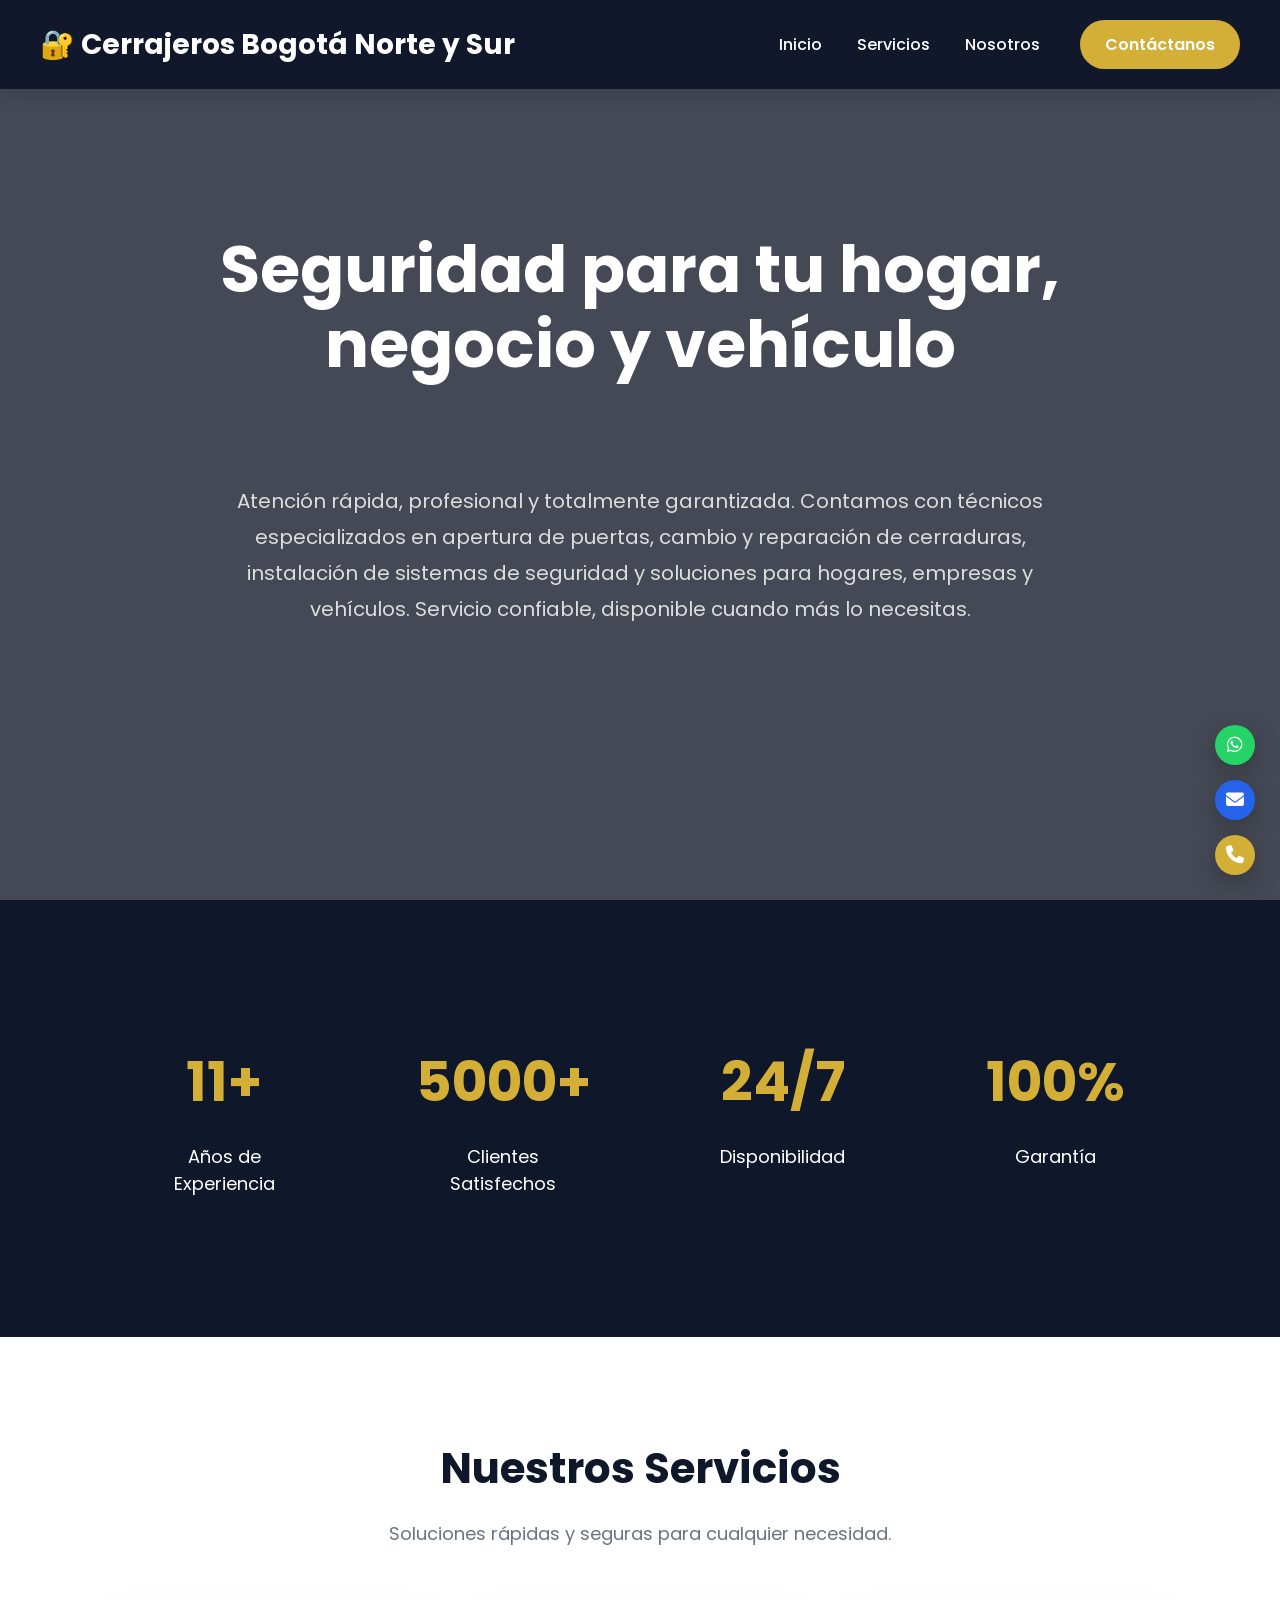
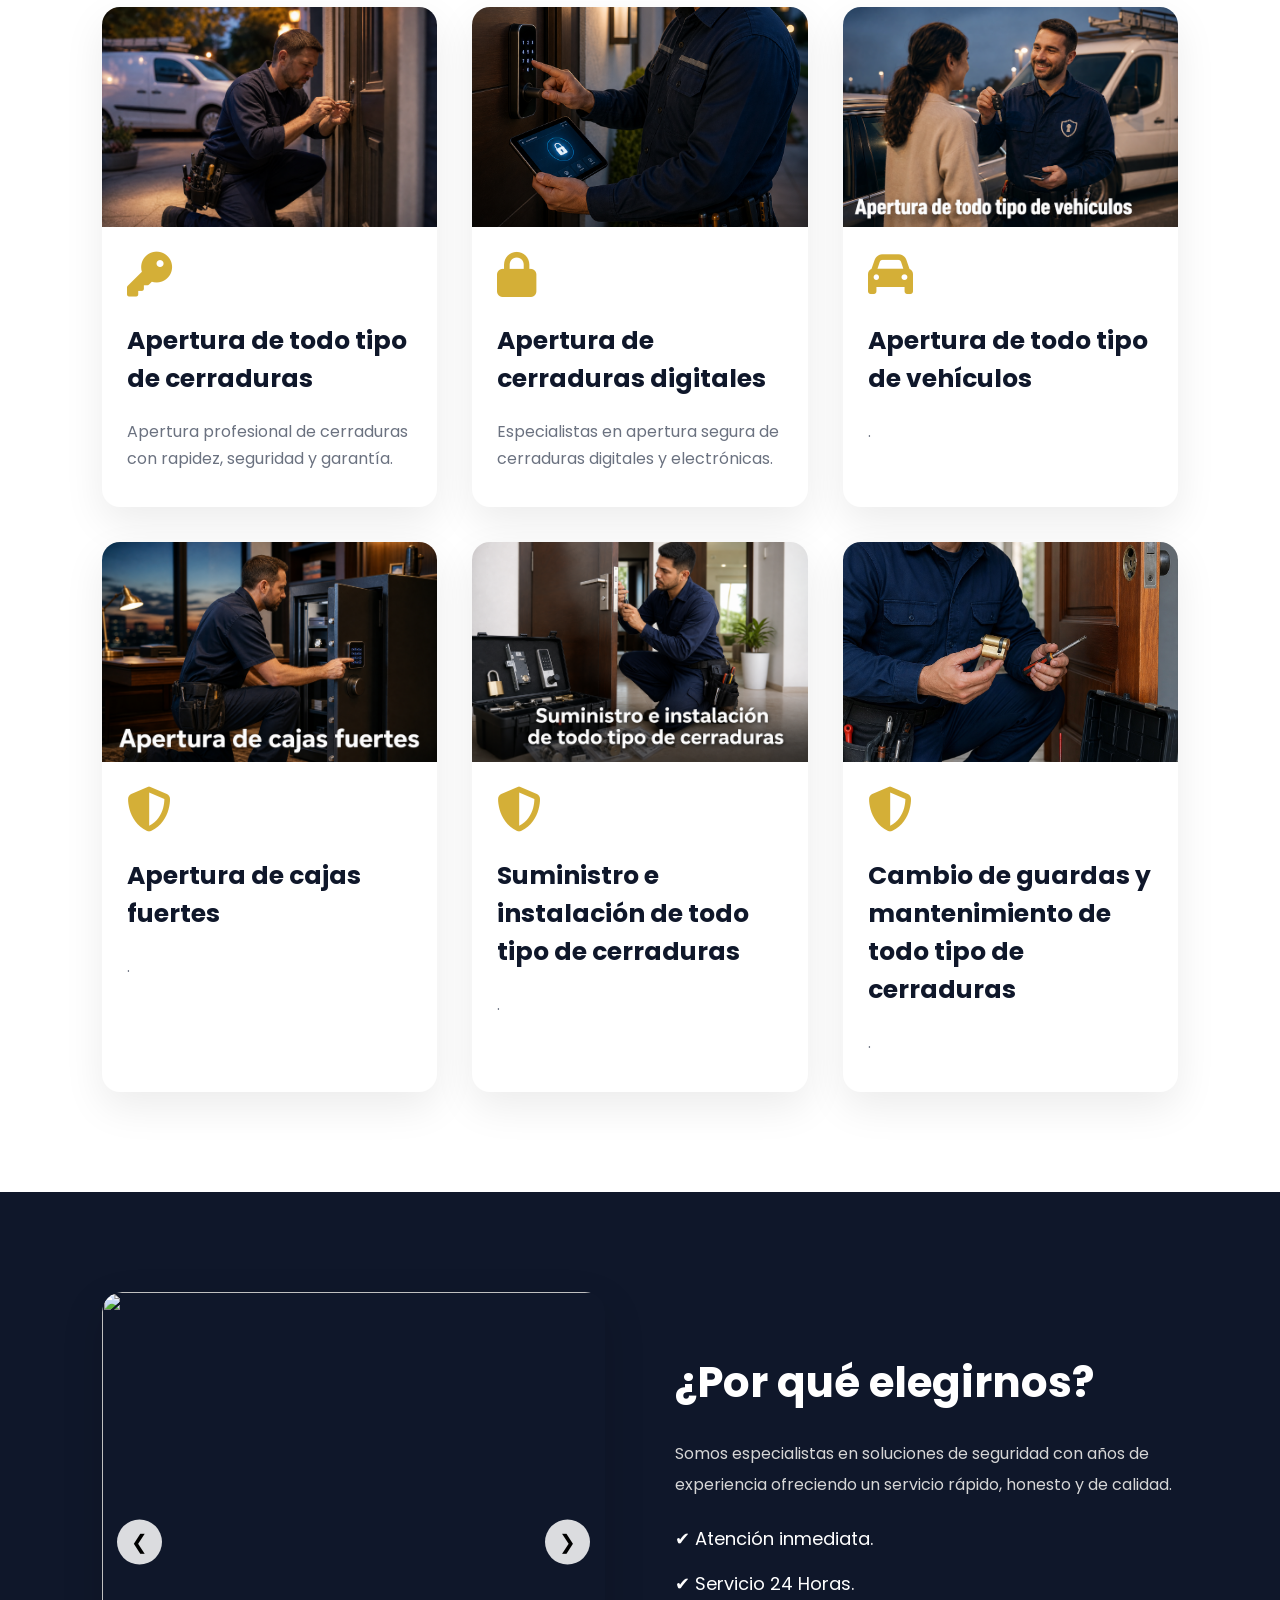
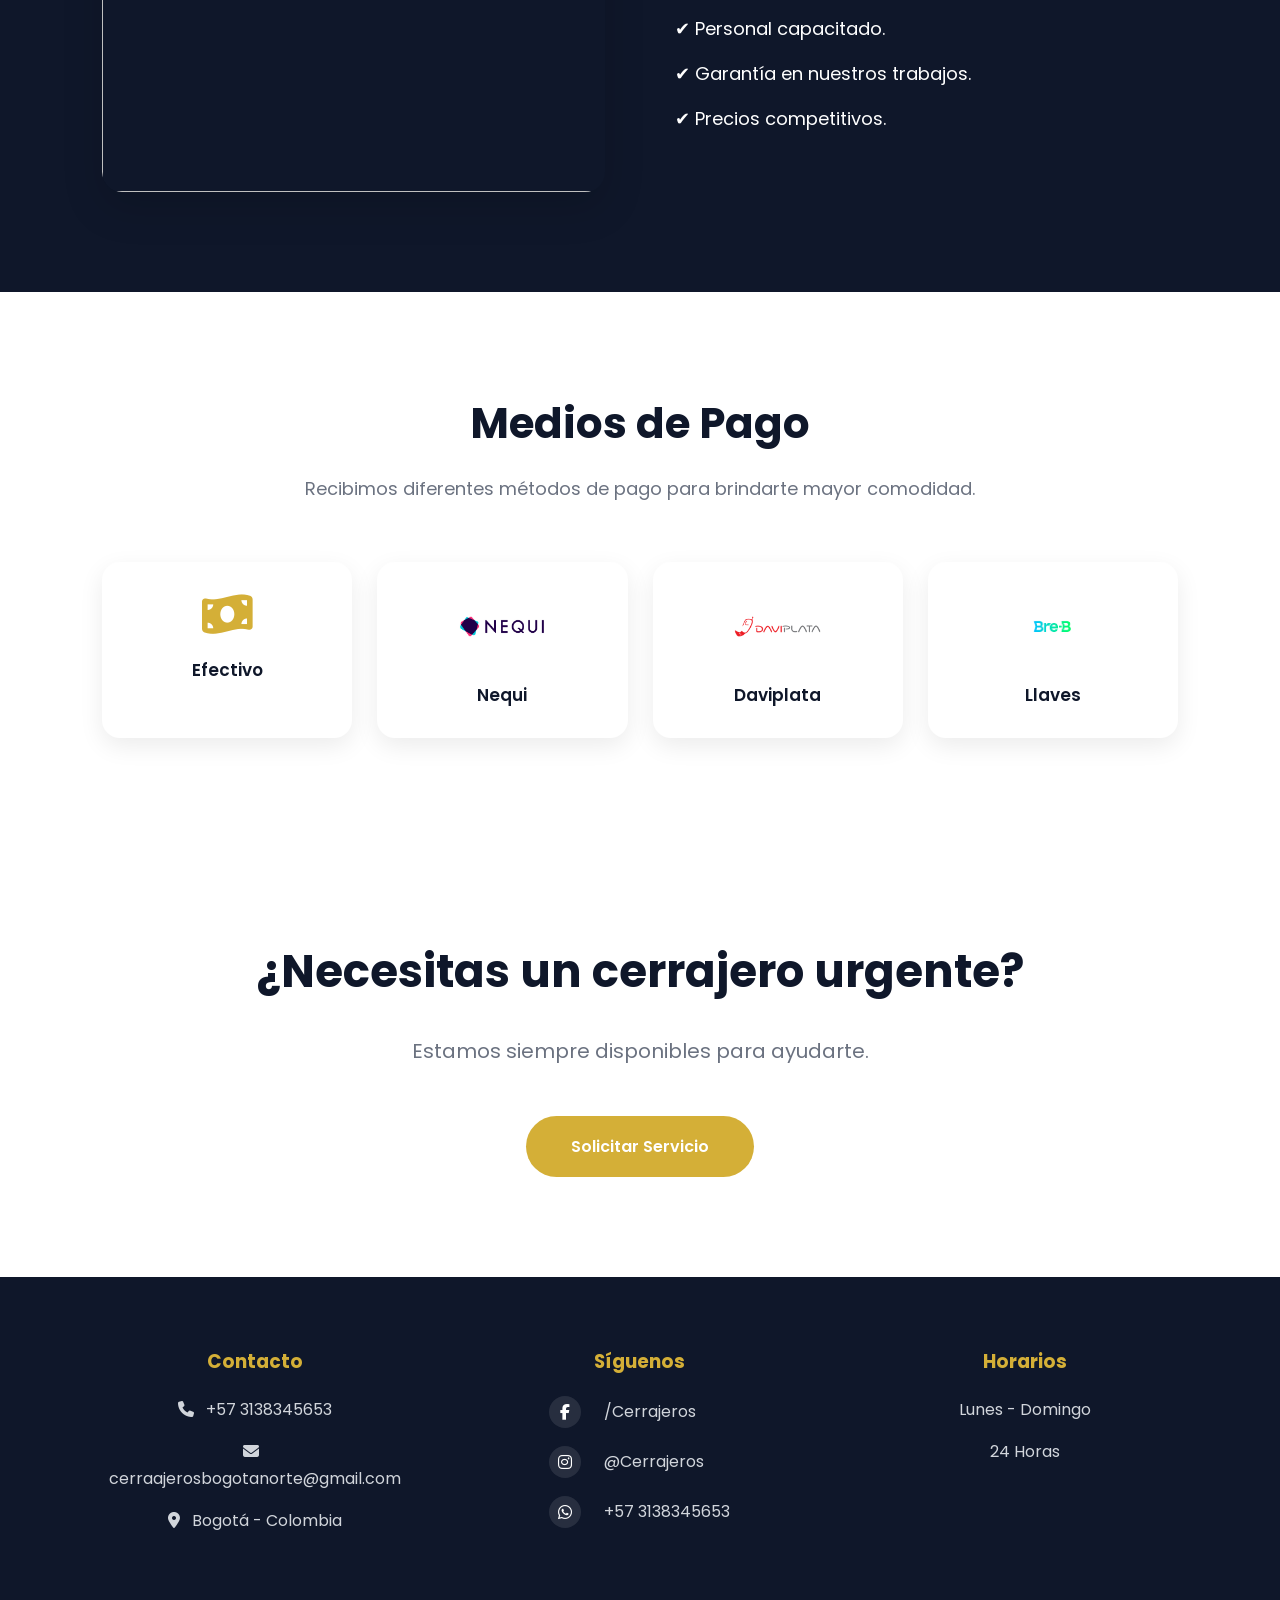
==== index.html @ 7d154155 "medios de pago" ====
<!DOCTYPE html>
<html lang="es">
    <head>
        <meta charset="UTF-8">
        <meta name="viewport" content="width=device-width, initial-scale=1.0">
        <title>Cerrajeros Bogotá Norte y Sur</title>
        <link rel="stylesheet" href="static/css/dashboard.css">
        <!-- Iconos -->
        <link rel="stylesheet"
            href="https://cdnjs.cloudflare.com/ajax/libs/font-awesome/6.6.0/css/all.min.css">
        <!-- Fuente -->
        <link href="https://fonts.googleapis.com/css2?family=Poppins:wght@300;400;500;600;700&display=swap" rel="stylesheet">

    </head>
    <body>
        <!-- =================== HEADER ==================== -->

        <header>
            <nav class="navbar">
                <div class="logo">
                    🔐 Cerrajeros Bogotá Norte y Sur
                </div>
                <div class="nav-right">
                    <ul class="menu">
                        <li><a href="#inicio">Inicio</a></li>
                        <li><a href="#servicios">Servicios</a></li>
                        <li><a href="#nosotros">Nosotros</a></li>
                    </ul>
                    <a href="https://wa.me/573138345653?text=Hola%2C%20encontr%C3%A9%20su%20p%C3%A1gina%20web%20y%20necesito%20solicitar%20un%20servicio%20de%20cerrajer%C3%ADa."
                    class="btn-nav" target="_blank">
                        Contáctanos
                    </a>
                </div>
            </nav>
        </header>

        <!-- ================= HERO ================= -->

        <section class="hero" id="inicio">
            <div class="overlay"></div>
            <div class="hero-content">
                <h1>Seguridad para tu hogar, negocio y vehículo</h1><br><br><br>
                <p>
                    Atención rápida, profesional y totalmente garantizada.
                    Contamos con técnicos especializados en apertura de puertas,
                    cambio y reparación de cerraduras, instalación de sistemas de seguridad
                    y soluciones para hogares, empresas y vehículos.
                    Servicio confiable, disponible cuando más lo necesitas.
                </p>
            </div>
        </section>

        <!-- ================= ESTADISTICAS ================= -->

        <section class="stats">
            <div class="stat">
                <h2>11+</h2>
                <p>Años de Experiencia</p>
            </div>
            <div class="stat">
                <h2>5000+</h2>
                <p>Clientes Satisfechos</p>
            </div>
            <div class="stat">
                <h2>24/7</h2>
                <p>Disponibilidad</p>
            </div>
            <div class="stat">
                <h2>100%</h2>
                <p>Garantía</p>
            </div>
        </section>

        <!-- ================= SERVICIOS ================= -->

        <section class="services" id="servicios">
            <h2>Nuestros Servicios</h2>
            <p class="subtitle">
                Soluciones rápidas y seguras para cualquier necesidad.
            </p>

            <div class="cards">
                <div class="card">
                    <img src="static/img/apertura_cerraduras.png">
                    <i class="fa-solid fa-key"></i>
                    <h3>Apertura de todo tipo de cerraduras</h3>
                    <p>
                        Apertura profesional de cerraduras con rapidez, seguridad y garantía.
                    </p>
                </div>

                <div class="card">
                    <img src="static/img/cerraduras_digitales.png">
                    <i class="fa-solid fa-lock"></i>
                    <h3>Apertura de cerraduras digitales</h3>
                    <p>
                        Especialistas en apertura segura de cerraduras digitales y electrónicas.
                    </p>
                </div>

                <div class="card">
                    <img src="static/img/apertura_vehiculos.png">
                    <i class="fa-solid fa-car"></i>
                    <h3>Apertura de todo tipo de vehículos</h3>
                    <p>
                        .
                    </p>
                </div>

                <div class="card">
                    <img src="static/img/apertura_cajas_fuertes.png">
                    <i class="fa-solid fa-shield-halved"></i>
                    <h3>Apertura de cajas fuertes</h3>
                    <p>
                        .
                    </p>
                </div>

                <div class="card">
                    <img src="static/img/instalacion_todo_tipo_cerraduras.png">
                    <i class="fa-solid fa-shield-halved"></i>
                    <h3>Suministro e instalación de todo tipo de cerraduras</h3>
                    <p>
                        .
                    </p>
                </div>

                <div class="card">
                    <img src="static/img/cambio_guardas.png">
                    <i class="fa-solid fa-shield-halved"></i>
                    <h3>Cambio de guardas y mantenimiento de todo tipo de cerraduras</h3>
                    <p>
                        .
                    </p>
                </div>
            </div>
        </section>

        <!-- ================= NOSOTROS ================= -->

        <section class="about" id="nosotros">
            <div class="about-image">

                <div class="carousel">
                    <div class="slides">
                        <img src="img/about1.jpg" alt="">
                        <img src="img/about2.jpg" alt="">
                        <img src="img/about3.jpg" alt="">
                        <img src="img/about4.jpg" alt="">
                    </div>
                    <button class="prev">&#10094;</button>
                    <button class="next">&#10095;</button>
                </div>
            </div>
            <div class="about-text">
                <h2>¿Por qué elegirnos?</h2>
                <p>
                    Somos especialistas en soluciones de seguridad
                    con años de experiencia ofreciendo un servicio
                    rápido, honesto y de calidad.
                </p>
                <ul>
                    <li>✔ Atención inmediata.</li>
                    <li>✔ Servicio 24 Horas.</li>
                    <li>✔ Personal capacitado.</li>
                    <li>✔ Garantía en nuestros trabajos.</li>
                    <li>✔ Precios competitivos.</li>
                </ul>
            </div>
        </section>

        <!-- ================= MEDIOS DE PAGO ================= -->

        <section class="payments">
            <h2>Medios de Pago</h2>
            <p class="subtitle">
                Recibimos diferentes métodos de pago para brindarte mayor comodidad.
            </p>
            <div class="payment-grid">

                <div class="payment-item">
                    <i class="fa-solid fa-money-bill-wave"></i>
                    <span>Efectivo</span>
                </div>

                <div class="payment-item">
                    <div class="payment-logo">
                        <img src="static/img/nequi.jpg" alt="Nequi" class="logo-nequi">
                    </div>
                    <span>Nequi</span>
                </div>

                <div class="payment-item">
                    <div class="payment-logo">
                        <img src="static/img/daviplata.png" alt="Daviplata" class="logo-daviplata">
                    </div>
                    <span>Daviplata</span>
                </div>

                <div class="payment-item">
                    <div class="payment-logo">
                        <img src="static/img/bre-b.jpg" alt="Bre-B" class="logo-breb">
                    </div>
                    <span>Llaves</span>
                </div>

            </div>
        </section>

        <!-- ================= BANNER ================= -->

        <section class="banner">
            <h2>
                ¿Necesitas un cerrajero urgente?
            </h2>
            <p>
                Estamos siempre disponibles para ayudarte.
            </p>
            <a href="https://wa.me/573138345653?text=Hola%2C%20encontr%C3%A9%20su%20p%C3%A1gina%20web%20y%20necesito%20solicitar%20un%20servicio%20de%20cerrajer%C3%ADa."
            target="_blank">
                Solicitar Servicio
            </a>
        </section>

        <!-- ================= FOOTER ================= -->

        <footer>
            <div class="footer-container">
                <div class="footer-box">
                    <h3>Contacto</h3>
                    <p><i class="fa-solid fa-phone"></i> +57 3138345653</p>
                    <p><i class="fa-solid fa-envelope"></i> cerraajerosbogotanorte@gmail.com</p>
                    <p><i class="fa-solid fa-location-dot"></i> Bogotá - Colombia</p>
                </div>
                <div class="footer-box">
                    <h3>Síguenos</h3>
                    <div class="social">

                        <a href="#"
                        target="_blank">
                            <i class="fab fa-facebook-f"></i>
                            <span>/Cerrajeros</span>
                        </a>

                        <a href="#"
                        target="_blank">
                            <i class="fab fa-instagram"></i>
                            <span>@Cerrajeros</span>
                        </a>

                        <a href="https://wa.me/573138345653?text=Hola%2C%20encontr%C3%A9%20su%20p%C3%A1gina%20web%20y%20necesito%20solicitar%20un%20servicio%20de%20cerrajer%C3%ADa."
                        target="_blank">
                            <i class="fab fa-whatsapp"></i>
                            <span>+57 3138345653</span>
                        </a>

                    </div>
                </div>
                <div class="footer-box">
                    <h3>Horarios</h3>
                    <p>Lunes - Domingo</p>
                    <p>24 Horas</p>
                </div>
            </div>
        </footer>

        <!-- ================= BOTONES FLOTANTES ================= -->

        <div class="floating-buttons">

            <!-- WhatsApp -->
            <a href="https://wa.me/573138345653?text=Hola%2C%20encontr%C3%A9%20su%20p%C3%A1gina%20web%20y%20necesito%20solicitar%20un%20servicio%20de%20cerrajer%C3%ADa."
            class="floating-btn whatsapp"
            target="_blank"
            aria-label="Contactar por WhatsApp">
                <i class="fab fa-whatsapp"></i>
                <span>WhatsApp</span>
            </a>

            <a href="https://mail.google.com/mail/?view=cm&fs=1&to=cerraajerosbogotanorte@gmail.com&su=Solicitud%20de%20servicio"
                class="floating-btn email"
                target="_blank"
                aria-label="Enviar correo">
                <i class="fa-solid fa-envelope"></i>
                <span>Correo</span>
            </a>

            <!-- Llamada -->
            <a href="tel:+573138345653"
            class="floating-btn phone"
            aria-label="Llamar">
                <i class="fa-solid fa-phone"></i>
                <span>Llamar</span>
            </a>

        </div>

        <script src="static/js/dashboard.js"></script>

    </body>
</html>
---- static/css/dashboard.css ----
/* ===========================
   GOOGLE FONT
=========================== */

@import url('https://fonts.googleapis.com/css2?family=Poppins:wght@300;400;500;600;700;800&display=swap');

/* ===========================
   VARIABLES
=========================== */

:root{
    --primary:#0F172A;
    --secondary:#D4AF37;
    --white:#ffffff;
    --light:#f4f6f8;
    --gray:#6b7280;
    --dark:#111827;
    --shadow:0 15px 40px rgba(0,0,0,.15);
    --transition:.35s ease;
}

/* ===========================
   RESET
=========================== */

*{
    margin:0;
    padding:0;
    box-sizing:border-box;
}

html{
    scroll-behavior:smooth;
}

body{
    font-family:'Poppins',sans-serif;
    background:var(--light);
    color:var(--dark);
    overflow-x:hidden;
}

img{
    width:100%;
    display:block;
}

a{
    text-decoration:none;
}

ul{
    list-style:none;
}

/* ===========================
   NAVBAR
=========================== */

header{
    width:100%;
    position:fixed;
    top:0;
    left:0;
    z-index:1000;
    background:rgba(15,23,42,.95);
    backdrop-filter:blur(10px);
    box-shadow:0 5px 20px rgba(0,0,0,.15);
}

.navbar{
    max-width:1300px;
    margin:auto;
    display:flex;
    justify-content:space-between;
    align-items:center;
    padding:20px 40px;
    transition:.4s;
}

.nav-right{
    display:flex;
    align-items:center;
    gap:40px;
}

.logo{
    font-size:28px;
    font-weight:700;
    color:white;
}

.menu{
    display:flex;
    gap:35px;
}

.menu a{
    color:white;
    font-weight:500;
    transition:.3s;
}

.menu a:hover{
    color:var(--secondary);
}

.btn-nav{
    background:var(--secondary);
    color:white;
    padding:12px 25px;
    border-radius:40px;
    transition:.3s;
    font-weight:600;
}

.btn-nav:hover{
    transform:translateY(-3px);
    box-shadow:0 12px 25px rgba(0,0,0,.25);
}

/* ===========================
   HERO
=========================== */

.hero{
    height:100vh;
    background:url(img/hero.jpg);
    background-size:cover;
    background-position:center;
    position:relative;
    display:flex;
    justify-content:center;
    align-items:center;
    text-align:center;
}

.overlay{
    position:absolute;
    inset:0;
    background:linear-gradient(rgba(10,15,30,.75),rgba(10,15,30,.75));
}

.hero-content{
    position:relative;
    z-index:5;
    color:white;
    width:90%;
    max-width:850px;
}

.hero-content h1{
    font-size:65px;
    margin-bottom:25px;
    line-height:1.15;
    animation:fadeDown 1s;
}

.hero-content p{
    font-size:20px;
    color:#ddd;
    line-height:1.8;
    margin-bottom:40px;
}

.hero-buttons{
    display:flex;
    justify-content:center;
    gap:20px;
    flex-wrap:wrap;
}

.btn-primary{
    background:var(--secondary);
    color:white;
    padding:18px 45px;
    border-radius:50px;
    font-weight:600;
    transition:.3s;
}

.btn-primary:hover{
    transform:translateY(-6px);
    box-shadow:var(--shadow);
}

.btn-secondary{
    border:2px solid white;
    color:white;
    padding:18px 45px;
    border-radius:50px;
    transition:.3s;
}

.btn-secondary:hover{
    background:white;
    color:var(--primary);
}

/* ===========================
   TITULOS
=========================== */

section{
    padding:100px 8%;
}

section h2{
    font-size:42px;
    text-align:center;
    color:var(--primary);
    margin-bottom:20px;
}

.subtitle{
    text-align:center;
    color:var(--gray);
    margin-bottom:60px;
    font-size:18px;
}

/* ===========================
   ANIMACIONES
=========================== */

@keyframes fadeDown{
    from{
        opacity:0;
        transform:translateY(-40px);
    }
    to{
        opacity:1;
        transform:translateY(0);
    }
}

/*=========================
    SERVICIOS
==========================*/

.services{
    background:#fff;
}

.cards{
    display:grid;
    grid-template-columns:repeat(auto-fit,minmax(270px,1fr));
    gap:35px;
    margin-top:50px;
}

.card{
    background:white;
    border-radius:18px;
    overflow:hidden;
    box-shadow:0 15px 40px rgba(0,0,0,.08);
    transition:.35s;
    cursor:pointer;
}

.card:hover{
    transform:translateY(-12px);
    box-shadow:0 25px 45px rgba(0,0,0,.18);
}

.card img{
    height:220px;
    object-fit:cover;
    transition:.4s;
}

.card:hover img{
    transform:scale(1.08);
}

.card i{
    font-size:45px;
    color:var(--secondary);
    margin:25px;
}

.card h3{
    padding:0 25px;
    font-size:25px;
    color:var(--primary);
}

.card p{
    padding:20px 25px 35px;
    color:var(--gray);
    line-height:1.7;
}

/*=========================
    NOSOTROS
==========================*/

.about{
    display:grid;
    grid-template-columns:1fr 1fr;
    gap:70px;
    align-items:center;
    background:var(--primary);
    color:white;
}

.about h2{
    color:white;
}

.about p{
    color:#d6d6d6;
}

.about li{
    color:white;
}

.about-image img{
    border-radius:20px;
    box-shadow:var(--shadow);
}

.about-text h2{
    text-align:left;
}

.about-text p{
    line-height:1.9;
    margin:25px 0;
    color:#d6d6d6;
}

.about-text ul{
    display:flex;
    flex-direction:column;
    gap:18px
}

.about-text li{
    font-size:18px;
}

/*=========================
    ESTADISTICAS
==========================*/

.stats{
    display:grid;
    grid-template-columns:repeat(4,1fr);
    gap:30px;
    background:var(--primary);
    color:white;
    text-align:center;
}

.stat{
    padding:40px;
}

.stat h2{
    color:var(--secondary);
    font-size:55px;
}

.stat p{
    margin-top:15px;
    font-size:18px;
}

/*=========================
        BANNER
==========================*/

.banner{
    background:white;
    text-align:center;
    padding:100px 20px;
}

.banner h2{
    color:var(--primary);
    font-size:45px;
}

.banner p{
    font-size:20px;
    margin:30px auto;
    max-width:700px;
    color:var(--gray);
}

.banner a{
    display:inline-block;
    margin-top:20px;
    background:var(--secondary);
    color:white;
    padding:18px 45px;
    border-radius:50px;
    transition:.3s;
    font-weight:600;
}

.banner a:hover{
    transform:translateY(-5px);
}

/*=========================
    CARRUSEL
==========================*/

.carousel{
    position:relative;
    width:100%;
    height:500px;
    overflow:hidden;
    border-radius:20px;
    box-shadow:var(--shadow);
}

.slides{
    display:flex;
    width:400%;
    height:100%;
    transition:transform .6s ease;
}

.slides img{
    width:100%;
    height:100%;
    object-fit:cover;
    flex:0 0 100%;
}

.prev,
.next{
    position:absolute;
    top:50%;
    transform:translateY(-50%);
    width:45px;
    height:45px;
    border:none;
    border-radius:50%;
    background:rgba(255,255,255,.85);
    cursor:pointer;
    font-size:20px;
    transition:.3s;
}

.prev:hover,
.next:hover{
    background:var(--secondary);
    color:white;
}

.prev{
    left:15px;
}

.next{
    right:15px;
}

/*=========================
        FOOTER
==========================*/

footer{
    background:var(--primary);
    color:white;
    padding:70px 8% 25px;
}

.footer-container{
    max-width:1200px;
    margin:0 auto 50px;
    display:grid;
    grid-template-columns:repeat(3, 1fr);
    gap:80px;
    align-items:start;
}

.footer-box{
    display:flex;
    flex-direction:column;
    align-items:center;
    text-align:center;
}

.footer-box h2,
.footer-box h3{
    margin-bottom:20px;
    color:var(--secondary);
}

.footer-box p{
    margin-bottom:15px;
    color:#d1d5db;
    line-height:1.7;
}

.footer-box i{
    margin-right:8px;
}

.social{
    display:flex;
    flex-direction:column;
    gap:18px;
}

.social a{
    display:flex;
    align-items:center;
    gap:15px;
    color:white;
    transition:.3s;
}

.social i{
    width:32px;
    height:32px;
    display:flex;
    justify-content:center;
    align-items:center;
    border-radius:50%;
    background:rgba(255,255,255,.1);
    transition:.3s;
}

.social a:hover i{
    background:var(--secondary);
    transform:scale(1.1);
}

.social span{
    color:#d1d5db;
}

footer hr{
    border:none;
    border-top:1px solid rgba(255,255,255,.15);
    margin-bottom:25px;
}

.copy{
    text-align:center;
    color:#cbd5e1;
}

/*=========================*
*BOTONES FLOTANTES*
*==========================*/

.floating-buttons{
    position:fixed;
    right:25px;
    bottom:25px;
    display:flex;
    flex-direction:column;
    gap:15px;
    z-index:2000;
}

.floating-btn{
    width:40px;
    height:40px;
    border-radius:50%;
    display:flex;
    align-items:center;
    justify-content:center;
    color:white;
    box-shadow:0 8px 25px rgba(0,0,0,.25);
    position:relative;
    transition:.3s ease;
}

.floating-btn i{
    font-size:18px;
}

.floating-btn span{
    position:absolute;
    right:70px;
    background:var(--primary);
    color:white;
    padding:8px 14px;
    border-radius:8px;
    font-size:14px;
    font-weight:500;
    white-space:nowrap;
    box-shadow:0 5px 15px rgba(0,0,0,.2);
    opacity:0;
    visibility:hidden;
    transform:translateX(10px);
    transition:.3s ease;
}

.floating-btn:hover span{
    opacity:1;
    visibility:visible;
    transform:translateX(0);
}

/* WhatsApp */

.whatsapp{
    background:#25D366;
}

.whatsapp:hover{
    background:#1ebe5d;
    transform:translateY(-5px);
}

/* Correo */

.email{
    background:#2563eb;
}

.email:hover{
    background:#1d4ed8;
    transform:translateY(-5px);
}

/* Llamada */

.phone{
    background:var(--secondary);
}

.phone:hover{
    transform:translateY(-5px);
    box-shadow:0 12px 30px rgba(0,0,0,.3);
}

/*=========================
    MEDIOS DE PAGO
==========================*/

.payments{
    background:#fff;
    text-align:center;
}

.payment-grid{
    margin-top:50px;
    display:grid;
    grid-template-columns:repeat(auto-fit,minmax(180px,1fr));
    gap:25px;
}

.payment-item{
    background:#fff;
    border-radius:18px;
    padding:30px 20px;
    box-shadow:0 8px 25px rgba(0,0,0,.08);
    transition:.3s;
}

.payment-logo{
    height:70px;
    display:flex;
    justify-content:center;
    align-items:center;
    margin-bottom:20px;
}

.payment-logo img{
    object-fit:contain;
}

.logo-nequi{
    width:90px;
}

.logo-daviplata{
    width:95px;
}

.logo-breb{
    width:75px;
}

.payment-item:hover{
    transform:translateY(-8px);
}

.payment-item i{
    font-size:45px;
    color:var(--secondary);
    margin-bottom:20px;
}

.payment-item span{
    display:block;
    font-size:17px;
    font-weight:600;
    color:var(--primary);
}



/*=========================================
RESPONSIVE - TABLETS
=========================================*/

@media (max-width: 992px){
    .navbar{
        padding:20px;
    }
    .hero-content h1{
        font-size:48px;
    }
    .about{
        grid-template-columns:1fr;
        gap:50px;
    }
    .stats{
        grid-template-columns:repeat(2,1fr);
    }
    .footer-container{
        grid-template-columns:1fr;
        text-align:center;
    }
}

/*=========================================
RESPONSIVE - CELULARES
=========================================*/

@media (max-width:768px){
    section{
        padding:70px 20px;
    }
    .navbar{
        flex-direction:column;
        gap:20px;
        padding:15px;
    }
    .nav-right{
        flex-direction:column;
        gap:20px;
    }
    .menu{
        flex-direction:column;
        align-items:center;
        gap:15px;
    }
    .hero{
        height:80vh;
    }
    .hero-content h1{
        font-size:36px;
    }
    .hero-content p{
        font-size:18px;
    }
    .cards{
        grid-template-columns:1fr;
    }
    .about{
        grid-template-columns:1fr;
    }
    .carousel{
        height:300px;
    }
    .stats{
        grid-template-columns:1fr;
    }
    .footer-container{
        grid-template-columns:1fr;
        gap:40px;
    }
    .floating-buttons{
        right:15px;
        bottom:15px;
    }
    .floating-btn{
        width:55px;
        height:55px;
    }
}
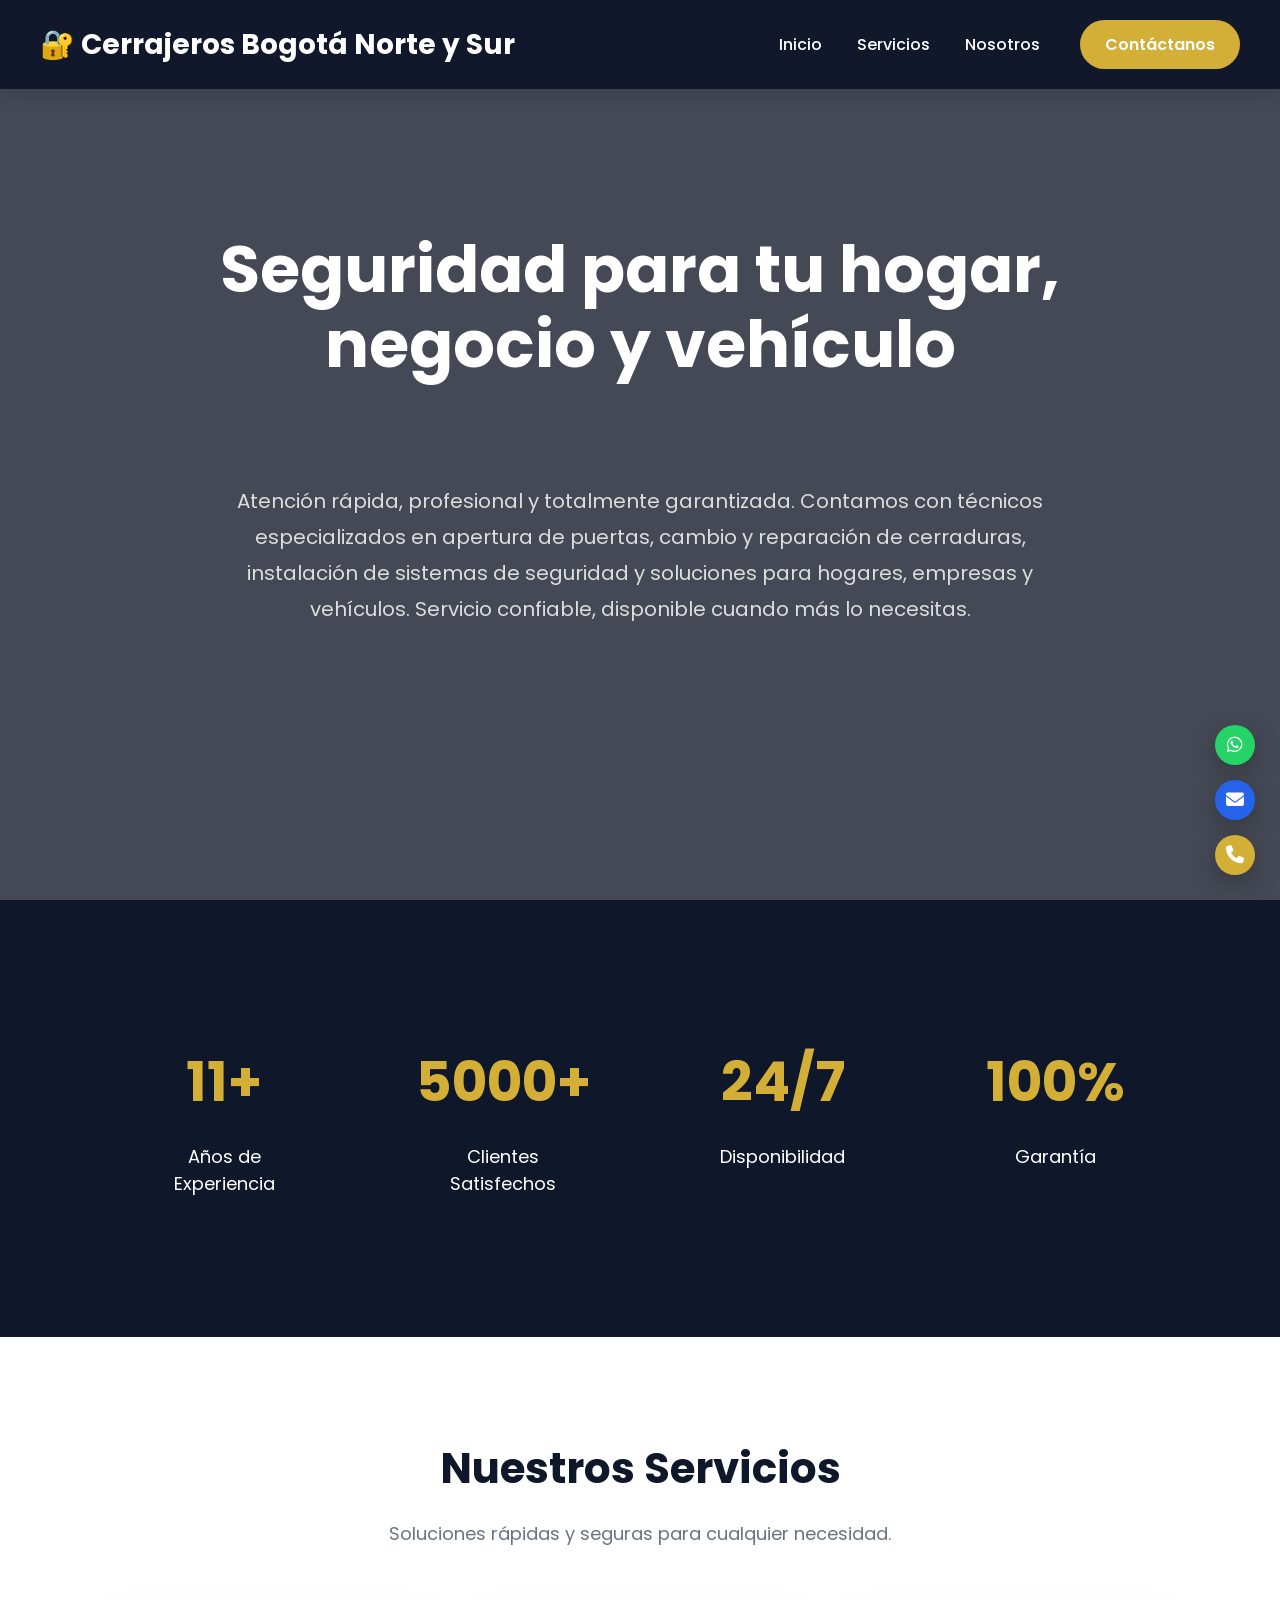
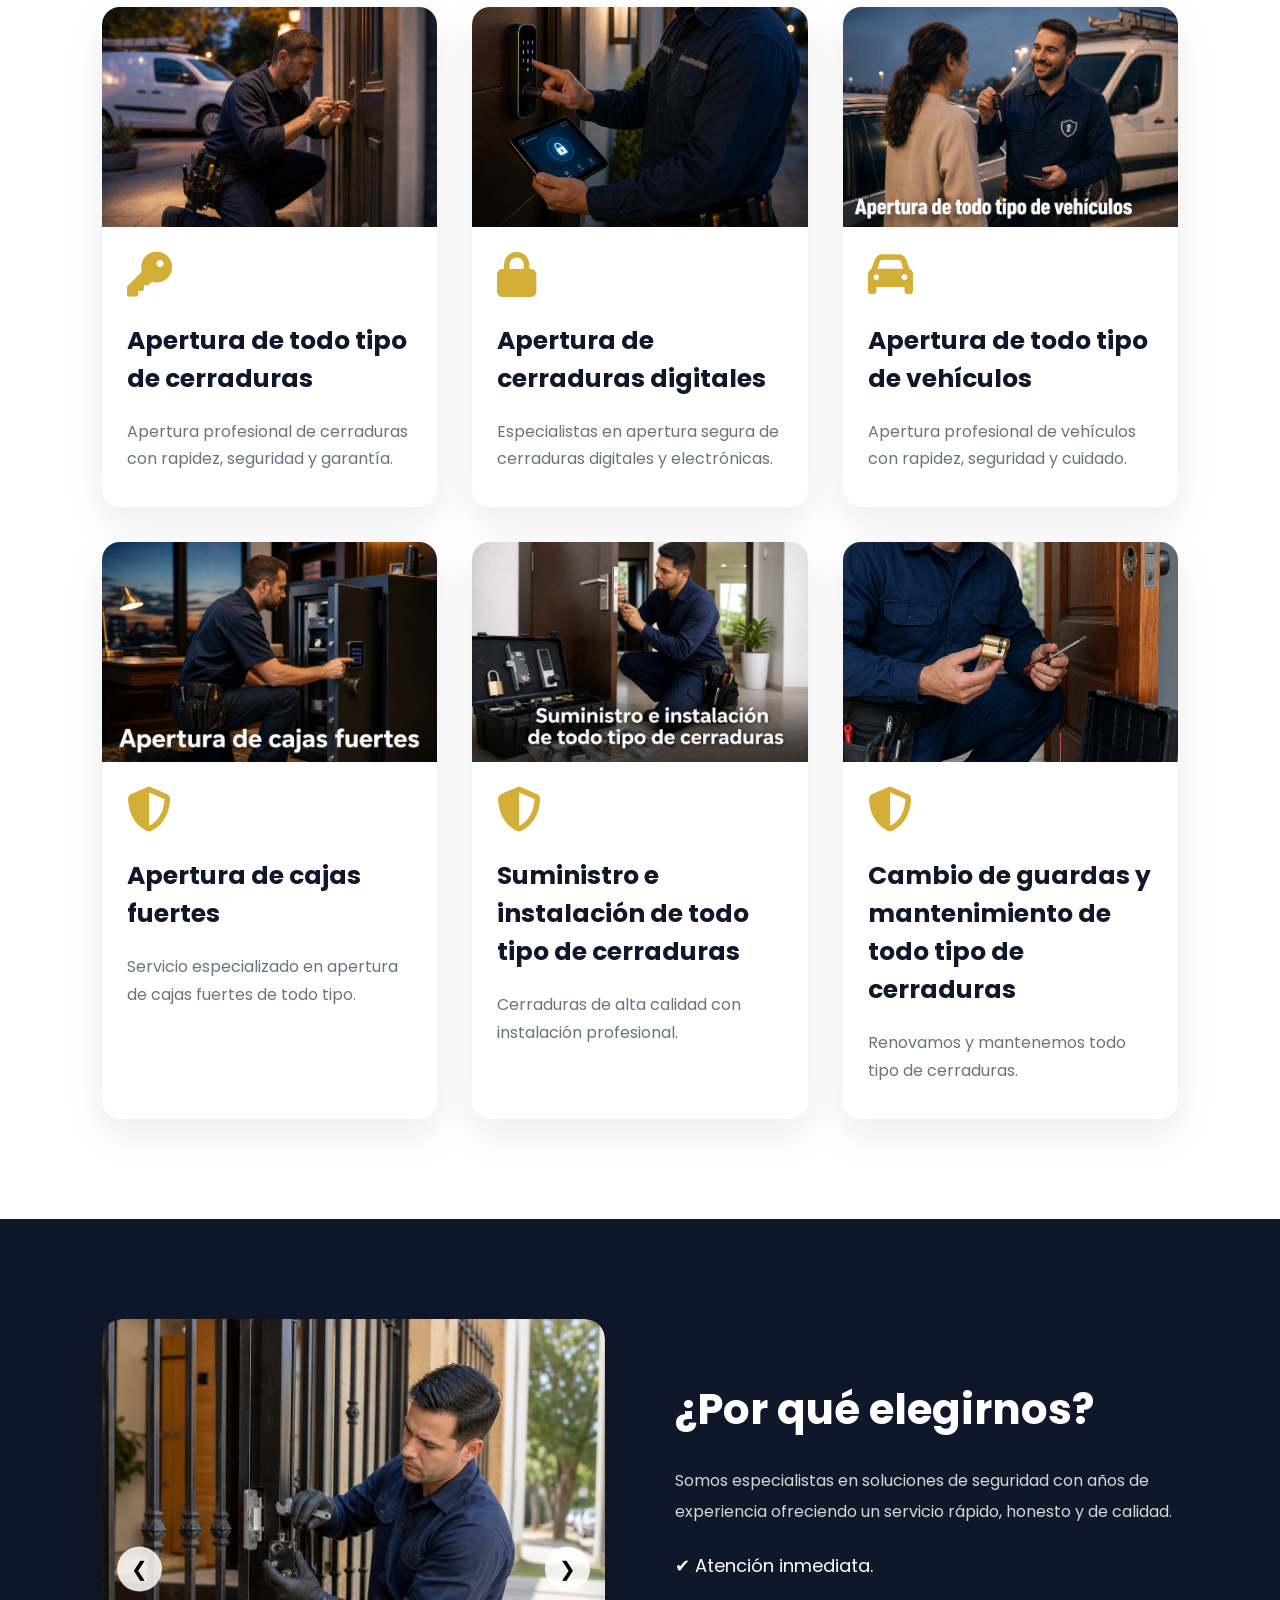
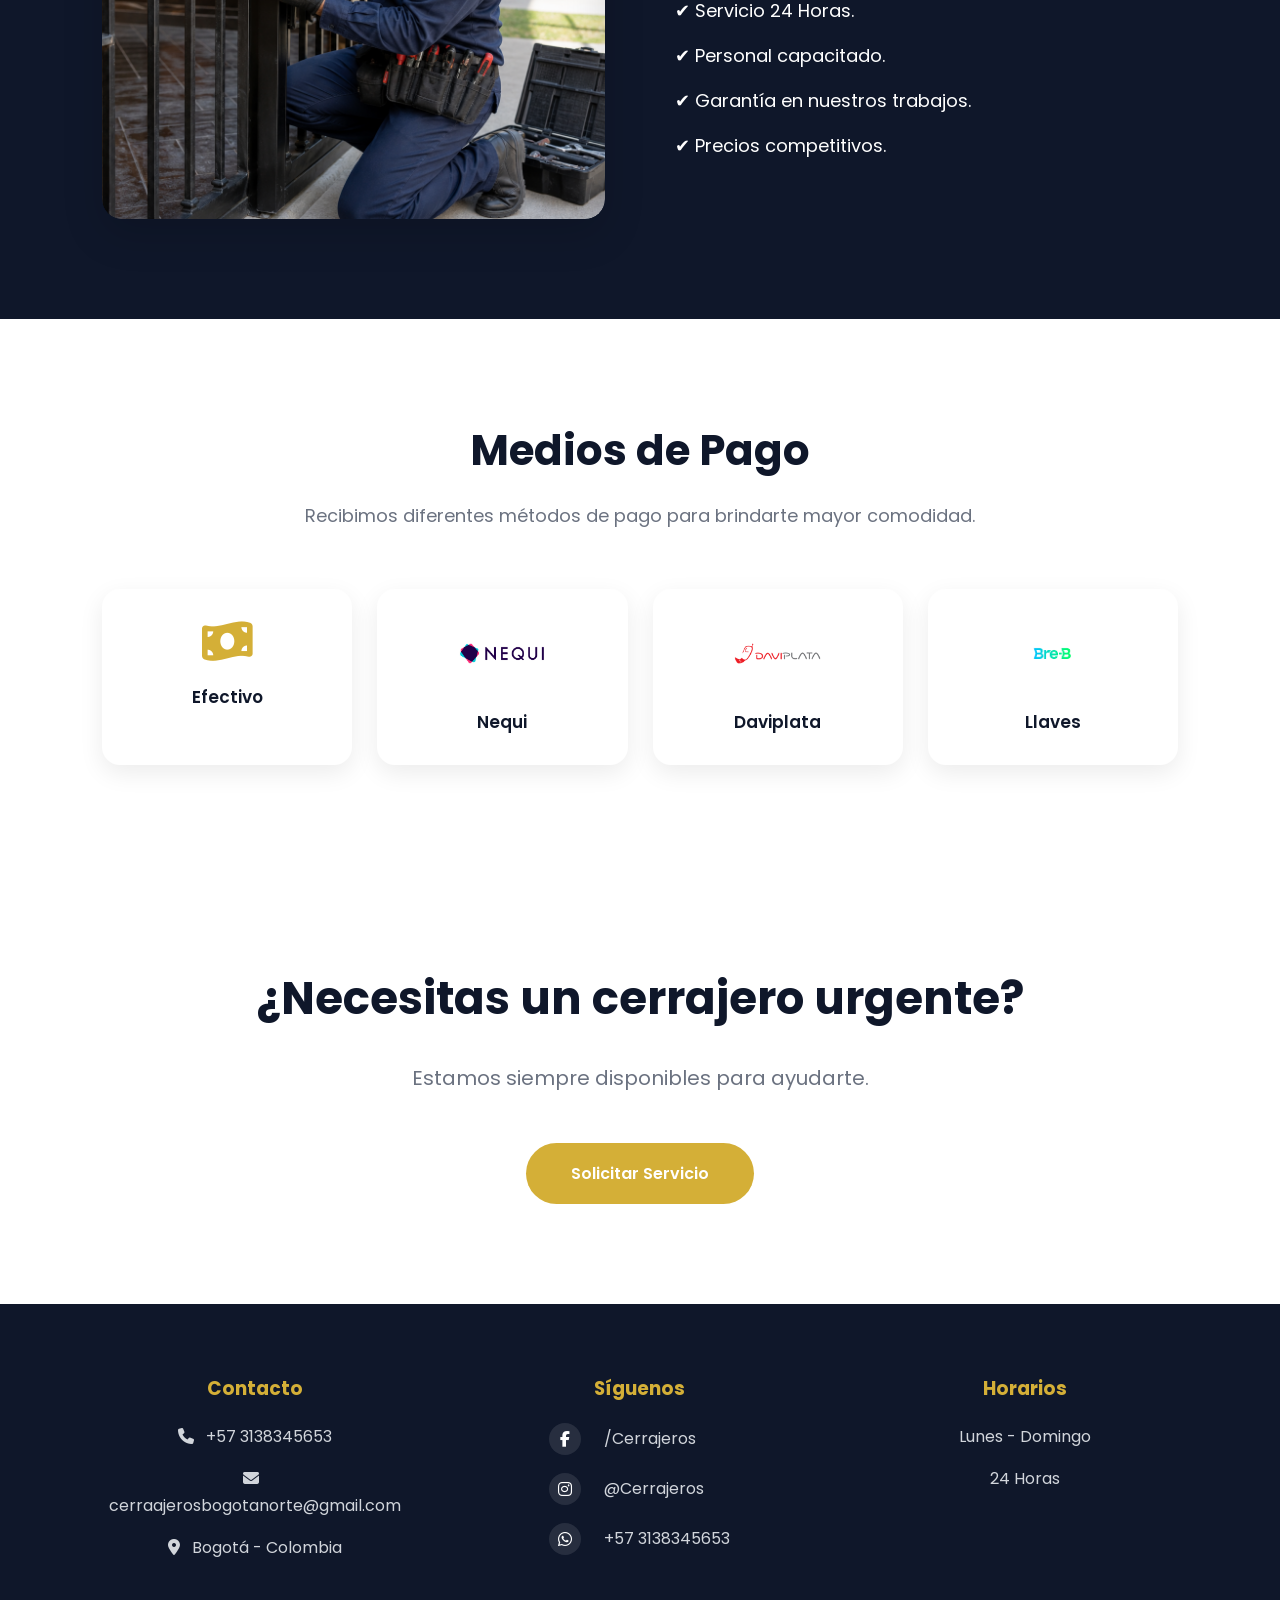
==== commit cde61574: "imagenes y medios de pago" ====
--- a/index.html
+++ b/index.html
@@ -39,7 +39,7 @@
         <section class="hero" id="inicio">
             <div class="overlay"></div>
             <div class="hero-content">
-                <h1>Seguridad para tu hogar, negocio y vehículo</h1><br><br><br>
+                <h1>Seguridad para tu hogar, negocio y vehículo</h1>
                 <p>
                     Atención rápida, profesional y totalmente garantizada.
                     Contamos con técnicos especializados en apertura de puertas,
@@ -103,7 +103,7 @@
                     <i class="fa-solid fa-car"></i>
                     <h3>Apertura de todo tipo de vehículos</h3>
                     <p>
-                        .
+                        Apertura profesional de vehículos con rapidez, seguridad y cuidado.
                     </p>
                 </div>
 
@@ -112,7 +112,7 @@
                     <i class="fa-solid fa-shield-halved"></i>
                     <h3>Apertura de cajas fuertes</h3>
                     <p>
-                        .
+                        Servicio especializado en apertura de cajas fuertes de todo tipo.
                     </p>
                 </div>
 
@@ -121,7 +121,7 @@
                     <i class="fa-solid fa-shield-halved"></i>
                     <h3>Suministro e instalación de todo tipo de cerraduras</h3>
                     <p>
-                        .
+                        Cerraduras de alta calidad con instalación profesional.
                     </p>
                 </div>
 
@@ -130,7 +130,7 @@
                     <i class="fa-solid fa-shield-halved"></i>
                     <h3>Cambio de guardas y mantenimiento de todo tipo de cerraduras</h3>
                     <p>
-                        .
+                        Renovamos y mantenemos todo tipo de cerraduras.
                     </p>
                 </div>
             </div>
@@ -143,10 +143,10 @@
 
                 <div class="carousel">
                     <div class="slides">
-                        <img src="img/about1.jpg" alt="">
-                        <img src="img/about2.jpg" alt="">
-                        <img src="img/about3.jpg" alt="">
-                        <img src="img/about4.jpg" alt="">
+                        <img src="static/img/img1.png" alt="">
+                        <img src="static/img/img2.png" alt="">
+                        <img src="static/img/img3.png" alt="">
+                        <img src="static/img/img4.png" alt="">
                     </div>
                     <button class="prev">&#10094;</button>
                     <button class="next">&#10095;</button>
@@ -277,7 +277,7 @@
                 <span>WhatsApp</span>
             </a>
 
-            <a href="https://mail.google.com/mail/?view=cm&fs=1&to=cerraajerosbogotanorte@gmail.com&su=Solicitud%20de%20servicio"
+            <a href="#"
                 class="floating-btn email"
                 target="_blank"
                 aria-label="Enviar correo">
--- a/static/css/dashboard.css
+++ b/static/css/dashboard.css
@@ -151,7 +151,7 @@
 
 .hero-content h1{
     font-size:65px;
-    margin-bottom:25px;
+    margin-bottom:100px;
     line-height:1.15;
     animation:fadeDown 1s;
 }
@@ -420,13 +420,13 @@
 
 .slides{
     display:flex;
-    width:400%;
+    width:100%;
     height:100%;
-    transition:transform .6s ease;
+    transition:transform 1.1s ease;
 }
 
 .slides img{
-    width:100%;
+    width:100%; 
     height:100%;
     object-fit:cover;
     flex:0 0 100%;
@@ -444,7 +444,7 @@
     background:rgba(255,255,255,.85);
     cursor:pointer;
     font-size:20px;
-    transition:.3s;
+    transition:.2s;
 }
 
 .prev:hover,
@@ -732,7 +732,7 @@
 
 @media (max-width:768px){
     section{
-        padding:70px 20px;
+        padding:50px 20px;
     }
     .navbar{
         flex-direction:column;
@@ -749,13 +749,17 @@
         gap:15px;
     }
     .hero{
-        height:80vh;
+        min-height:65vh;
+        height:auto;
+        padding:120px 20px 70px;
     }
     .hero-content h1{
-        font-size:36px;
+        font-size:34px;
+        line-height:1.2;
     }
     .hero-content p{
-        font-size:18px;
+        font-size:16px;
+        line-height:1.7;
     }
     .cards{
         grid-template-columns:1fr;
@@ -770,8 +774,14 @@
         grid-template-columns:1fr;
     }
     .footer-container{
-        grid-template-columns:1fr;
-        gap:40px;
+        grid-template-columns:repeat(2,1fr);
+        gap:30px;
+    }
+    .footer-box:last-child{
+        grid-column:1 / span 2;
+        justify-self:center;
+        width:100%;
+        max-width:250px;
     }
     .floating-buttons{
         right:15px;
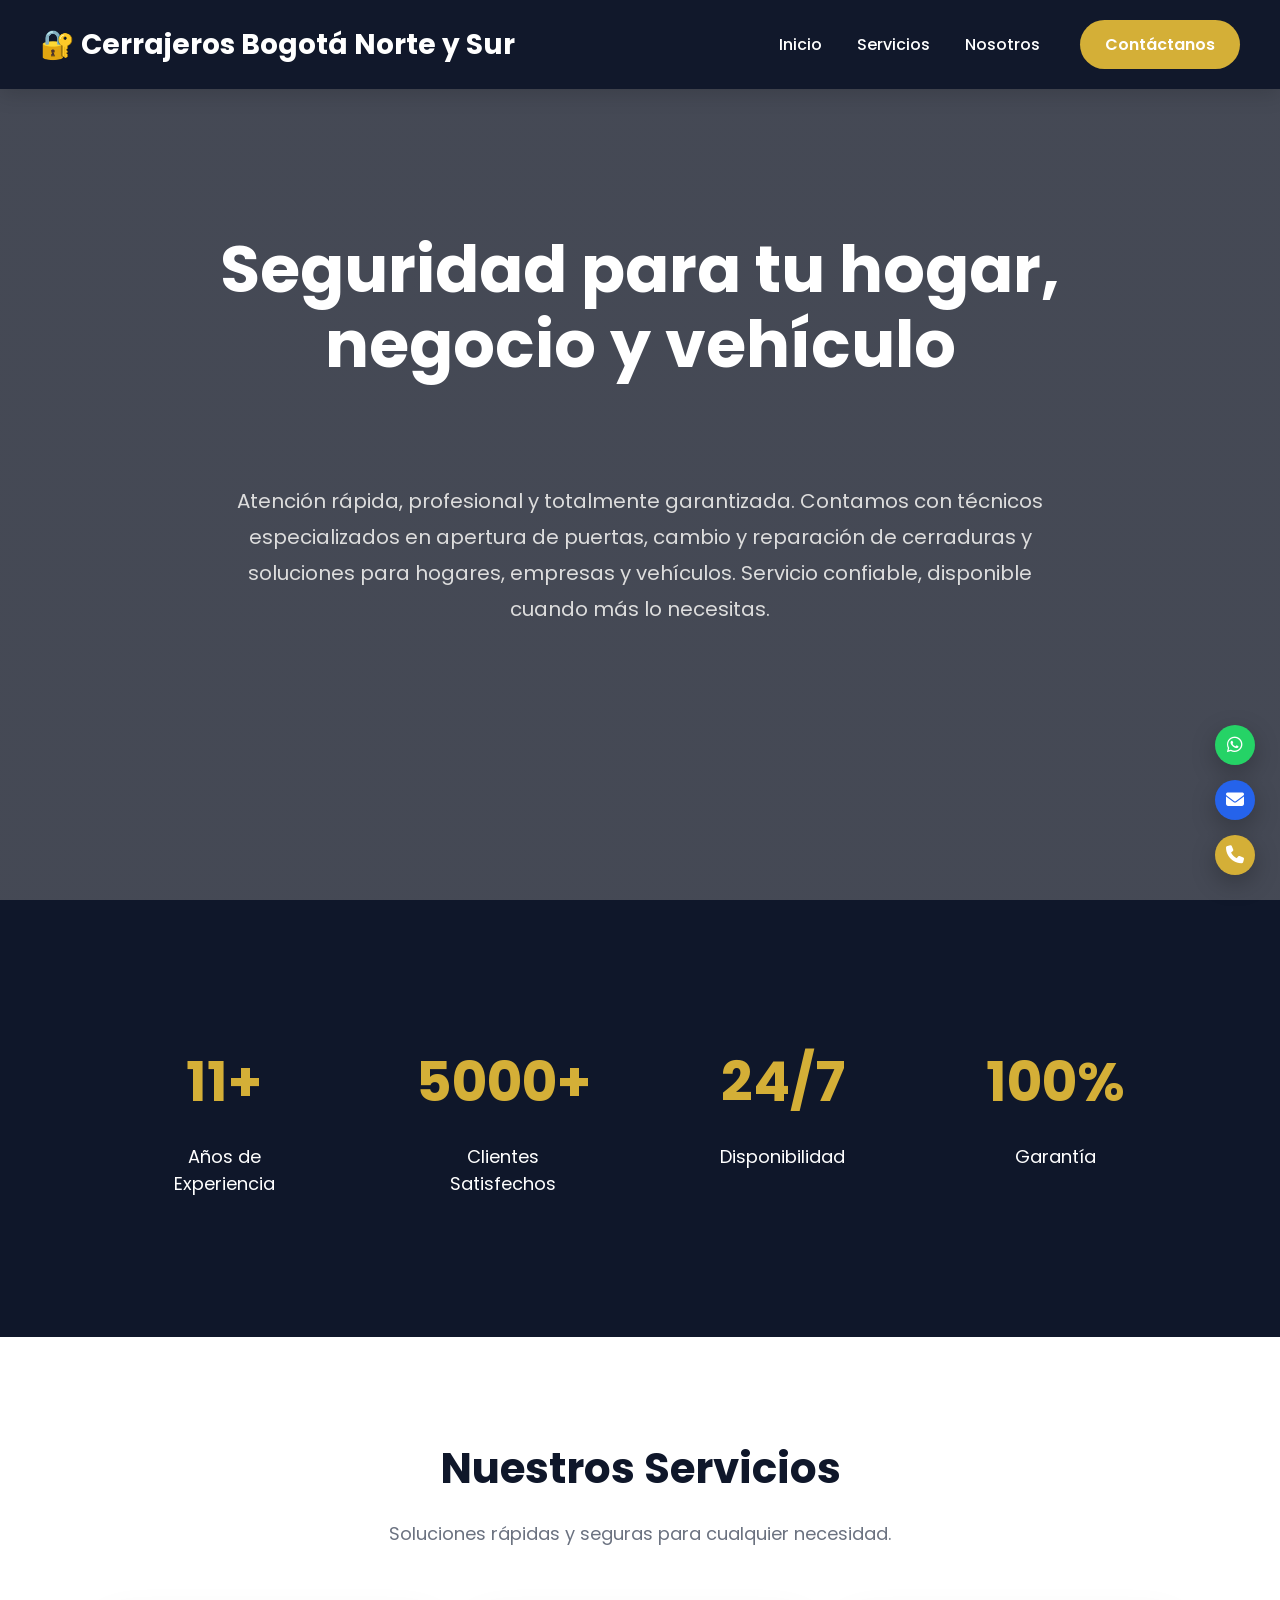
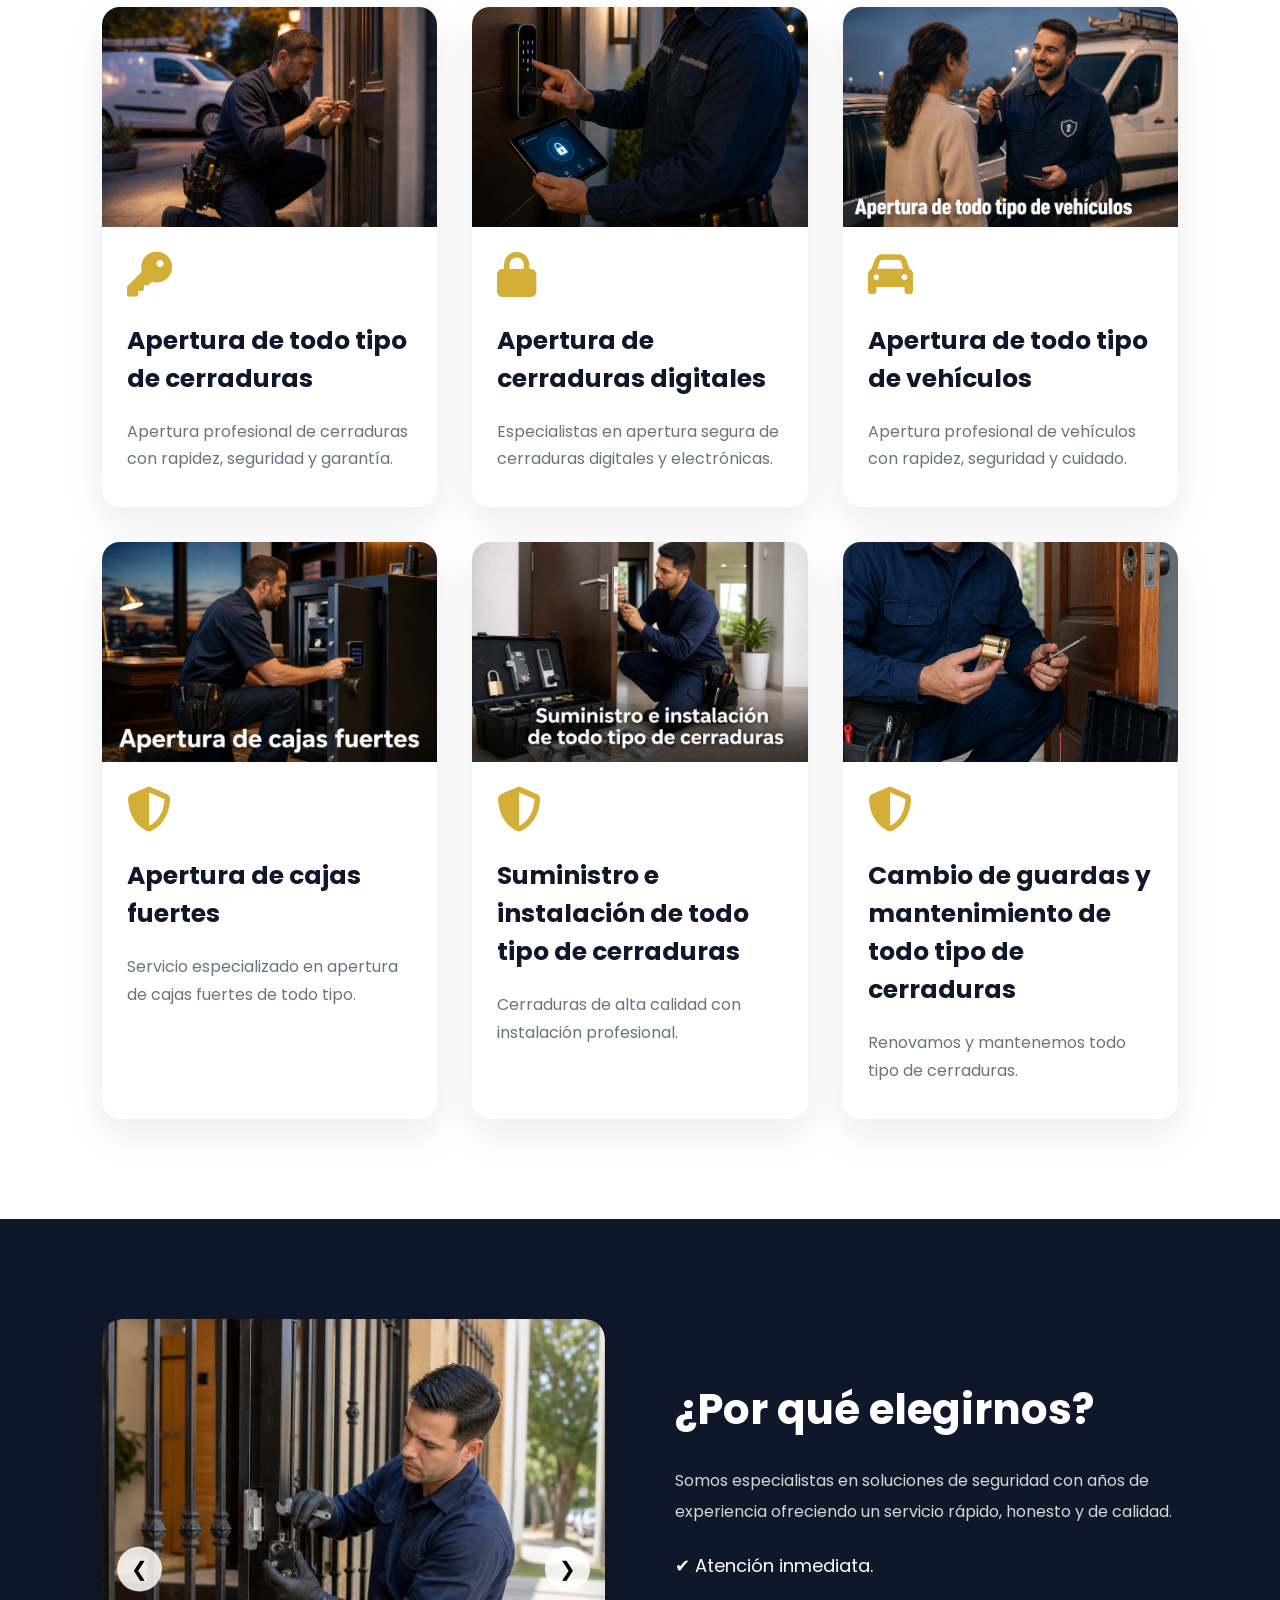
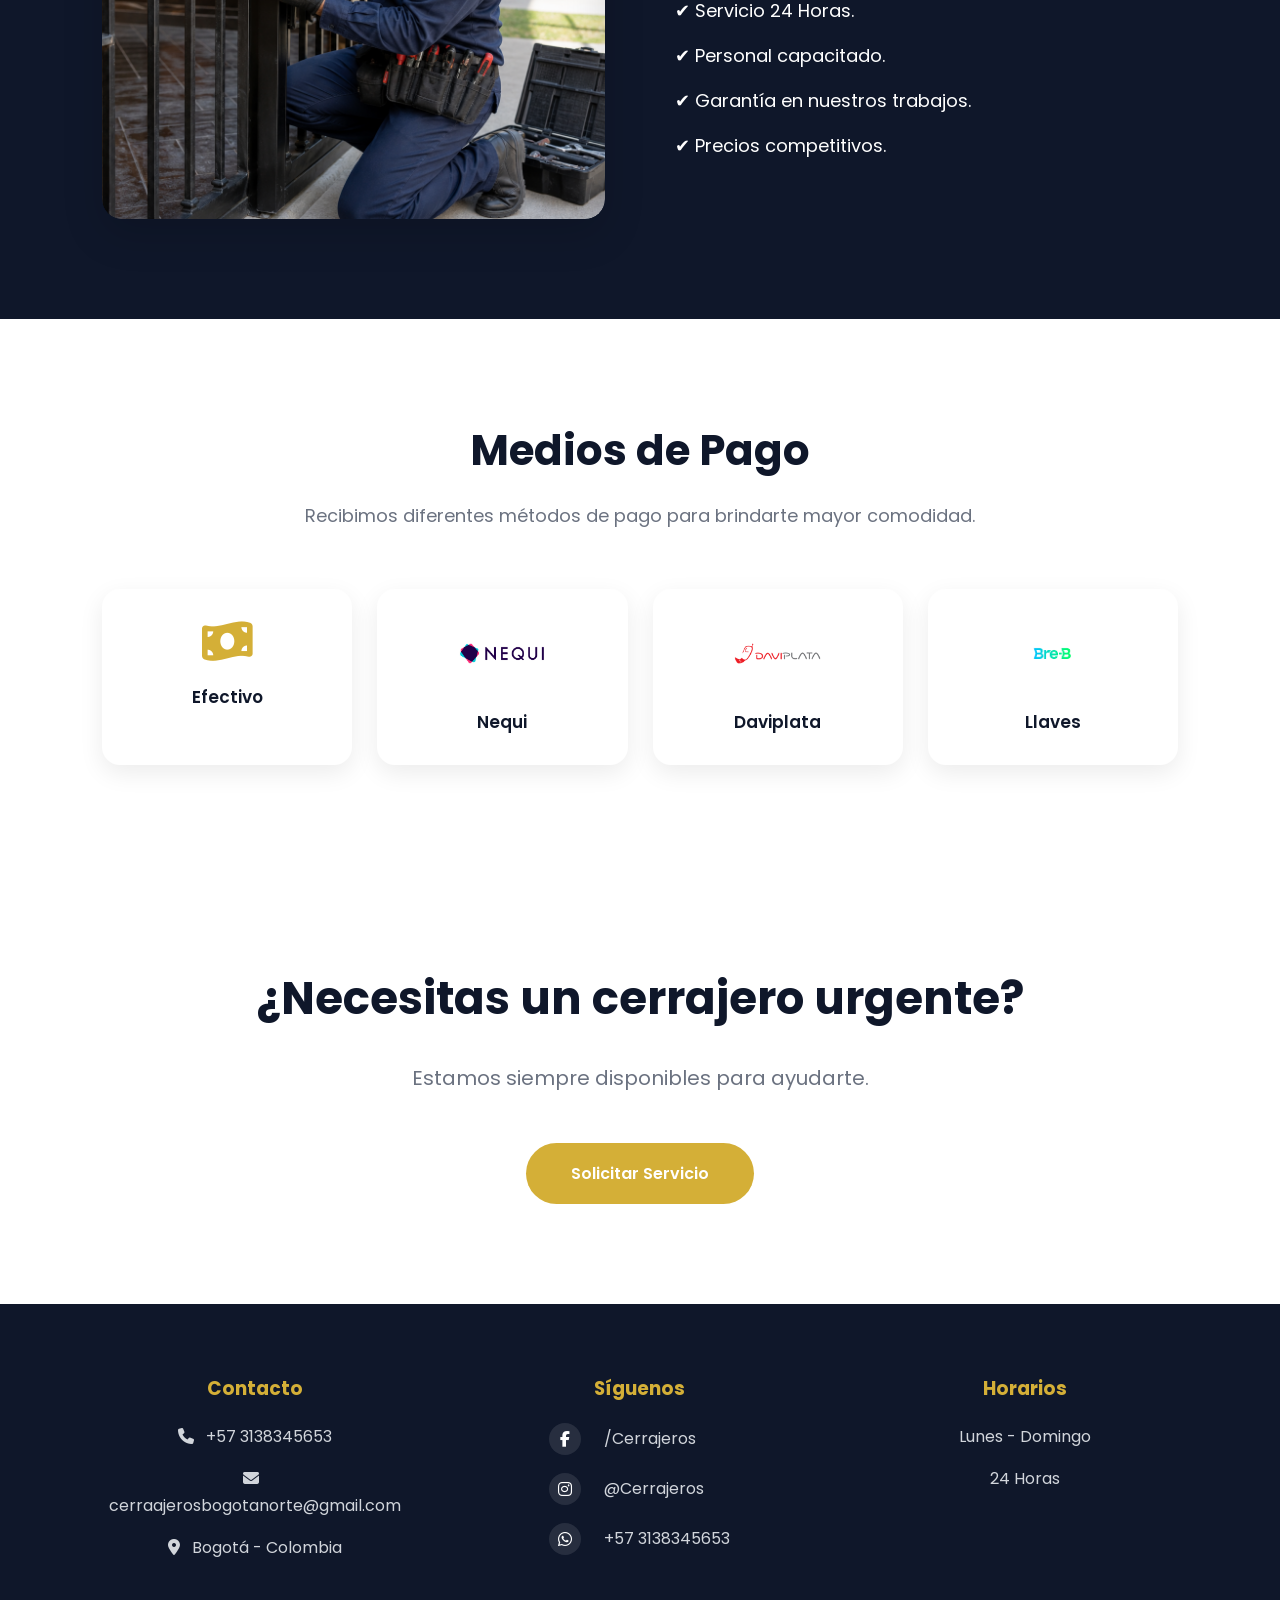
==== commit 0c1b11cb: "celular1" ====
--- a/index.html
+++ b/index.html
@@ -43,8 +43,7 @@
                 <p>
                     Atención rápida, profesional y totalmente garantizada.
                     Contamos con técnicos especializados en apertura de puertas,
-                    cambio y reparación de cerraduras, instalación de sistemas de seguridad
-                    y soluciones para hogares, empresas y vehículos.
+                    cambio y reparación de cerraduras y soluciones para hogares, empresas y vehículos.
                     Servicio confiable, disponible cuando más lo necesitas.
                 </p>
             </div>
--- a/static/css/dashboard.css
+++ b/static/css/dashboard.css
@@ -720,10 +720,6 @@
     .stats{
         grid-template-columns:repeat(2,1fr);
     }
-    .footer-container{
-        grid-template-columns:1fr;
-        text-align:center;
-    }
 }
 
 /*=========================================
@@ -749,16 +745,16 @@
         gap:15px;
     }
     .hero{
-        min-height:65vh;
-        height:auto;
-        padding:120px 20px 70px;
+        min-height:50vh;
+        padding:170px 20px 50px;
     }
     .hero-content h1{
-        font-size:34px;
+        font-size:30px;
         line-height:1.2;
+        margin-bottom:20px;
     }
     .hero-content p{
-        font-size:16px;
+        font-size:15px;
         line-height:1.7;
     }
     .cards{
@@ -775,7 +771,8 @@
     }
     .footer-container{
         grid-template-columns:repeat(2,1fr);
-        gap:30px;
+        gap:25px;
+        align-items:start;
     }
     .footer-box:last-child{
         grid-column:1 / span 2;
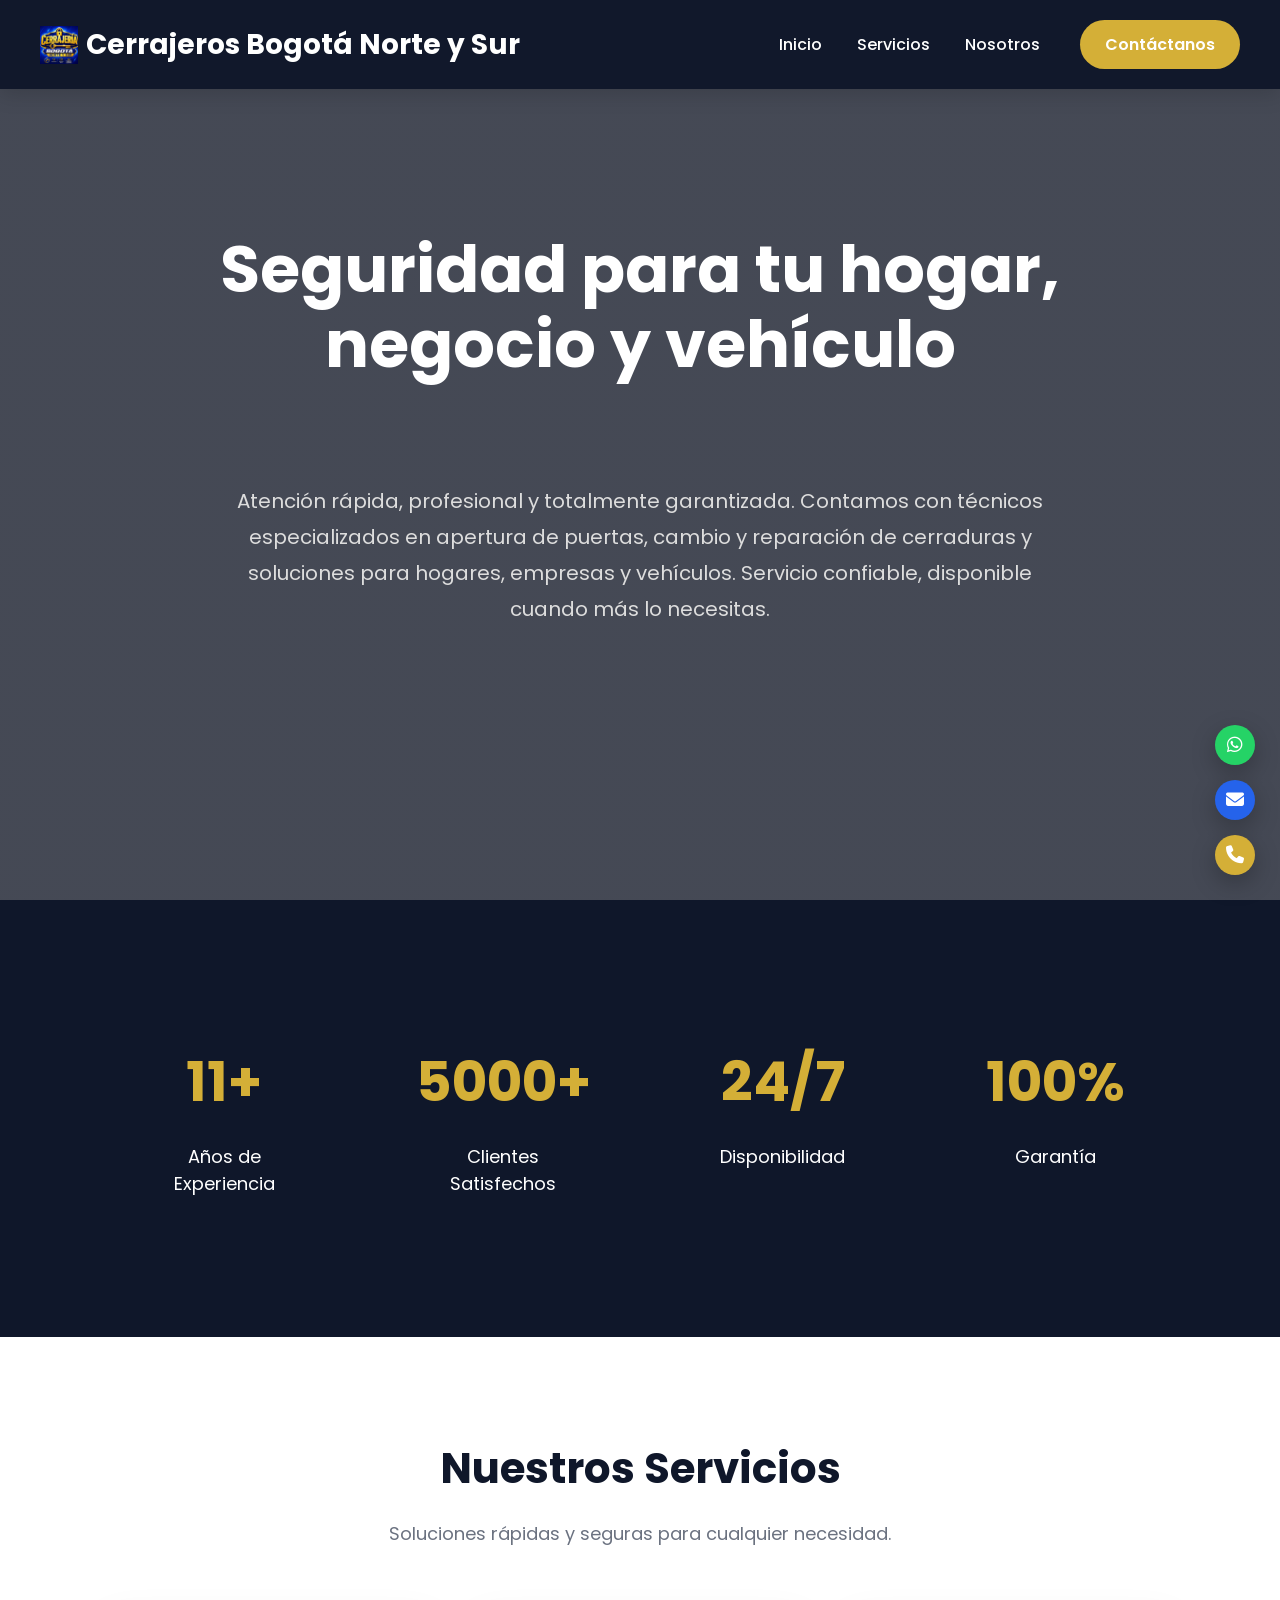
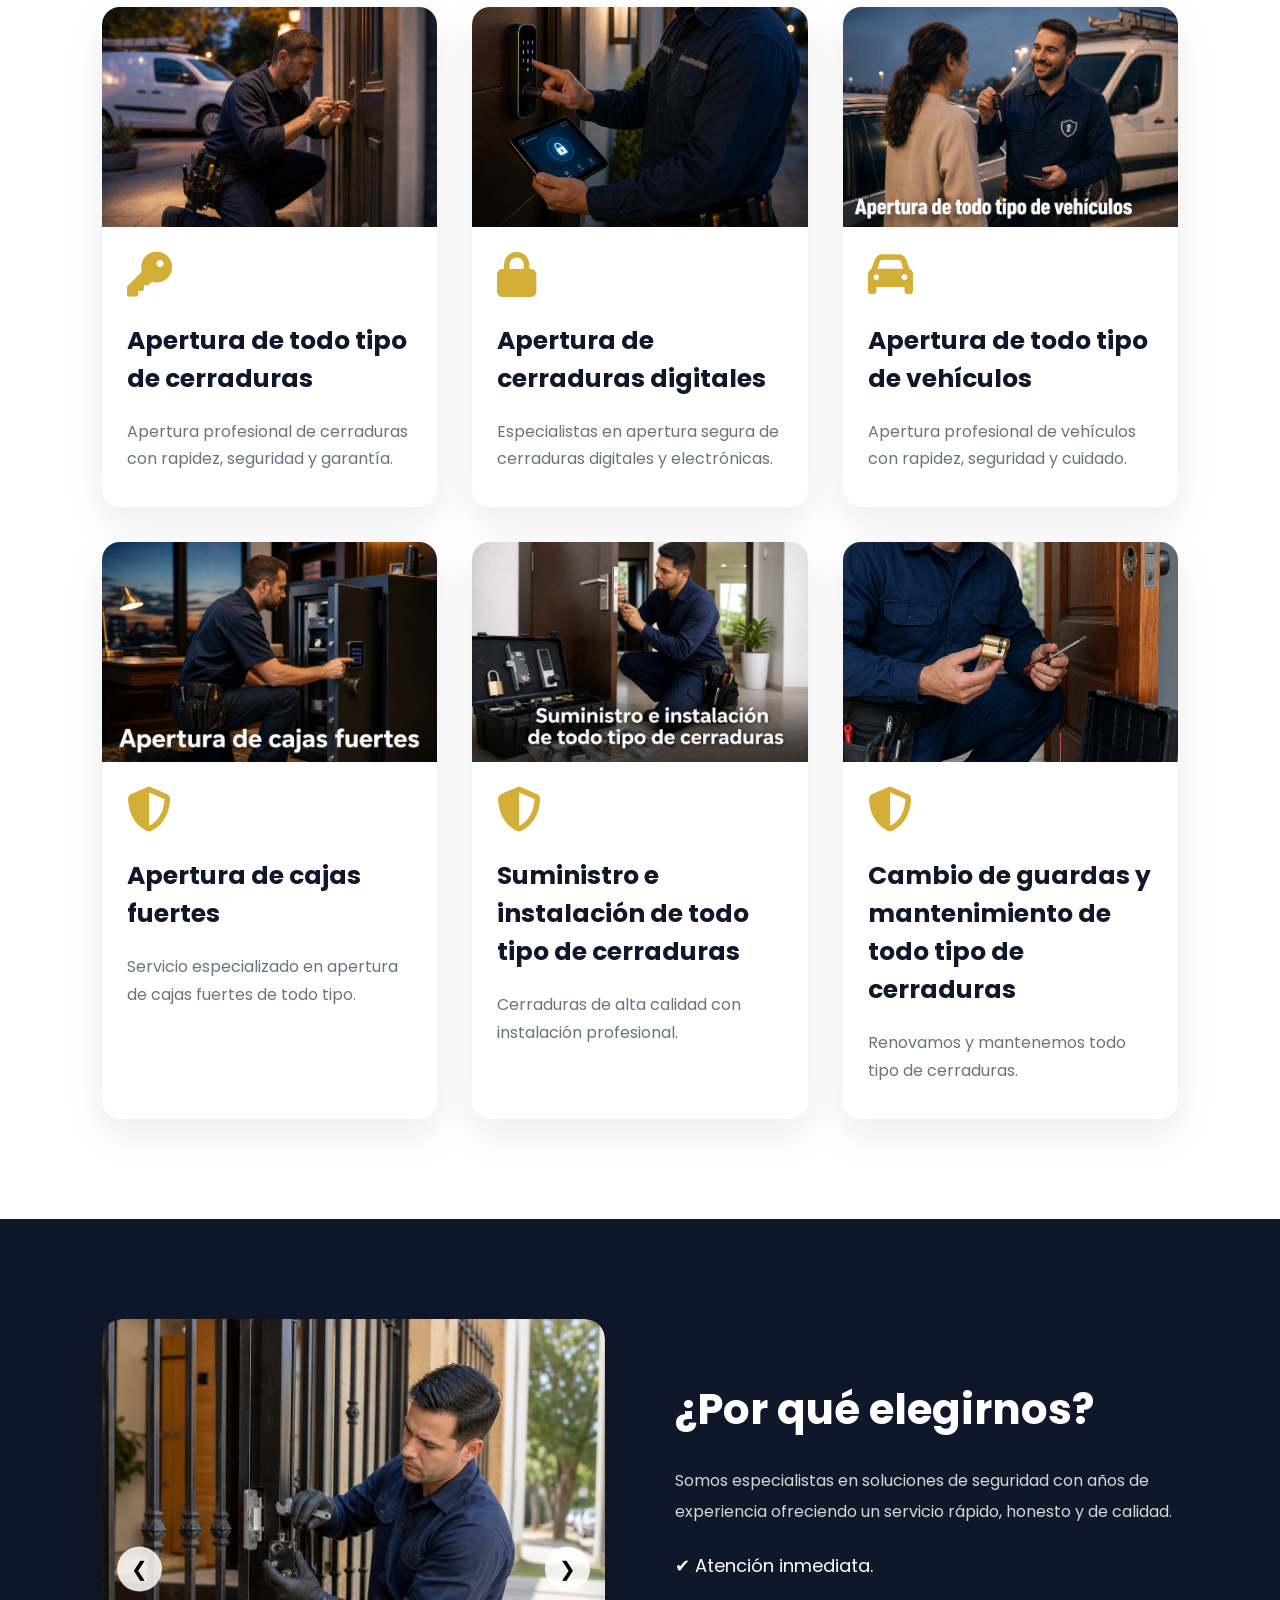
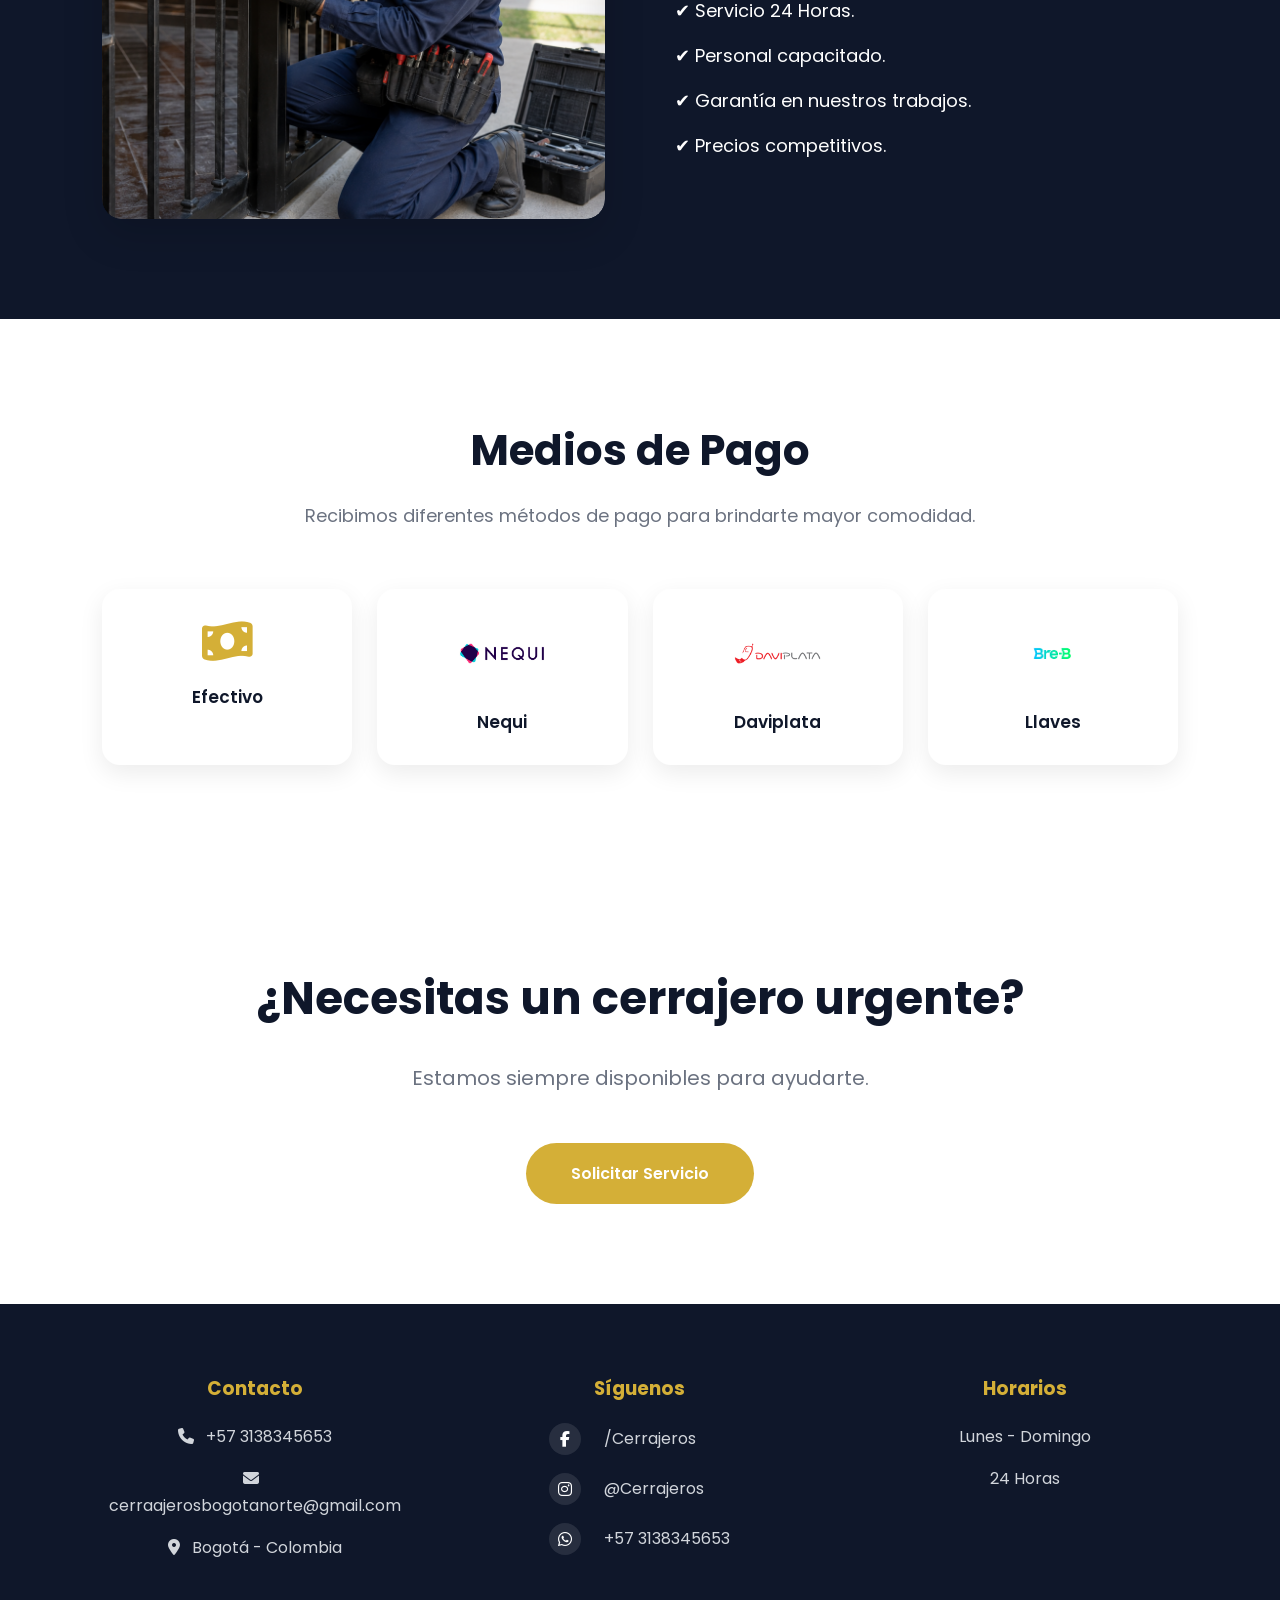
==== commit 507f12b3: "celular3" ====
--- a/index.html
+++ b/index.html
@@ -18,7 +18,8 @@
         <header>
             <nav class="navbar">
                 <div class="logo">
-                    🔐 Cerrajeros Bogotá Norte y Sur
+                    <img src="static/img/logo.jpeg" alt="Cerrajeros Bogotá Norte y Sur">
+                    <span>Cerrajeros Bogotá Norte y Sur</span>
                 </div>
                 <div class="nav-right">
                     <ul class="menu">
--- a/static/css/dashboard.css
+++ b/static/css/dashboard.css
@@ -85,9 +85,20 @@
 }
 
 .logo{
+    display:flex;
+    align-items:center;
+    gap:8px;
     font-size:28px;
     font-weight:700;
     color:white;
+    white-space:nowrap;
+}
+
+.logo img{
+    width:38px;
+    height:38px;
+    object-fit:contain;
+    flex-shrink:0;
 }
 
 .menu{
@@ -727,65 +738,90 @@
 =========================================*/
 
 @media (max-width:768px){
-    section{
-        padding:50px 20px;
+    html, body{
+        overflow-x:hidden;
+        width:100%;
+    }
+    header{
+        width:100%;
     }
     .navbar{
+        width:100%;
+        max-width:100%;
+        padding:12px 16px;
         flex-direction:column;
-        gap:20px;
-        padding:15px;
+        gap:16px;
+    }
+    .logo{
+        width:100%;
+        justify-content:center;
+        font-size:22px;
+        line-height:1.2;
+        white-space:normal;
+    }
+    .logo img{
+        width:32px;
+        height:32px;
     }
     .nav-right{
-        flex-direction:column;
-        gap:20px;
+        width:100%;
+        gap:16px;
+        align-items:center;
     }
     .menu{
+        width:100%;
         flex-direction:column;
         align-items:center;
-        gap:15px;
+        gap:14px;
+    }
+    .btn-nav{
+        width:100%;
+        max-width:220px;
+        text-align:center;
     }
     .hero{
-        min-height:50vh;
-        padding:170px 20px 50px;
+        min-height:72vh;
+        height:auto;
+        padding:210px 20px 60px;
+    }
+    .hero-content{
+        width:100%;
+        max-width:100%;
     }
     .hero-content h1{
-        font-size:30px;
-        line-height:1.2;
+        font-size:34px;
         margin-bottom:20px;
     }
     .hero-content p{
-        font-size:15px;
+        font-size:16px;
         line-height:1.7;
     }
-    .cards{
+    section{
+        padding:60px 20px;
+    }
+    .stats{
         grid-template-columns:1fr;
     }
     .about{
         grid-template-columns:1fr;
     }
     .carousel{
-        height:300px;
-    }
-    .stats{
-        grid-template-columns:1fr;
+        height:280px;
     }
     .footer-container{
-        grid-template-columns:repeat(2,1fr);
-        gap:25px;
-        align-items:start;
+        width:100%;
+        grid-template-columns:repeat(2,minmax(0,1fr));
+        gap:24px;
     }
     .footer-box:last-child{
         grid-column:1 / span 2;
-        justify-self:center;
-        width:100%;
-        max-width:250px;
     }
     .floating-buttons{
-        right:15px;
-        bottom:15px;
+        right:14px;
+        bottom:18px;
     }
     .floating-btn{
-        width:55px;
-        height:55px;
+        width:54px;
+        height:54px;
     }
 }
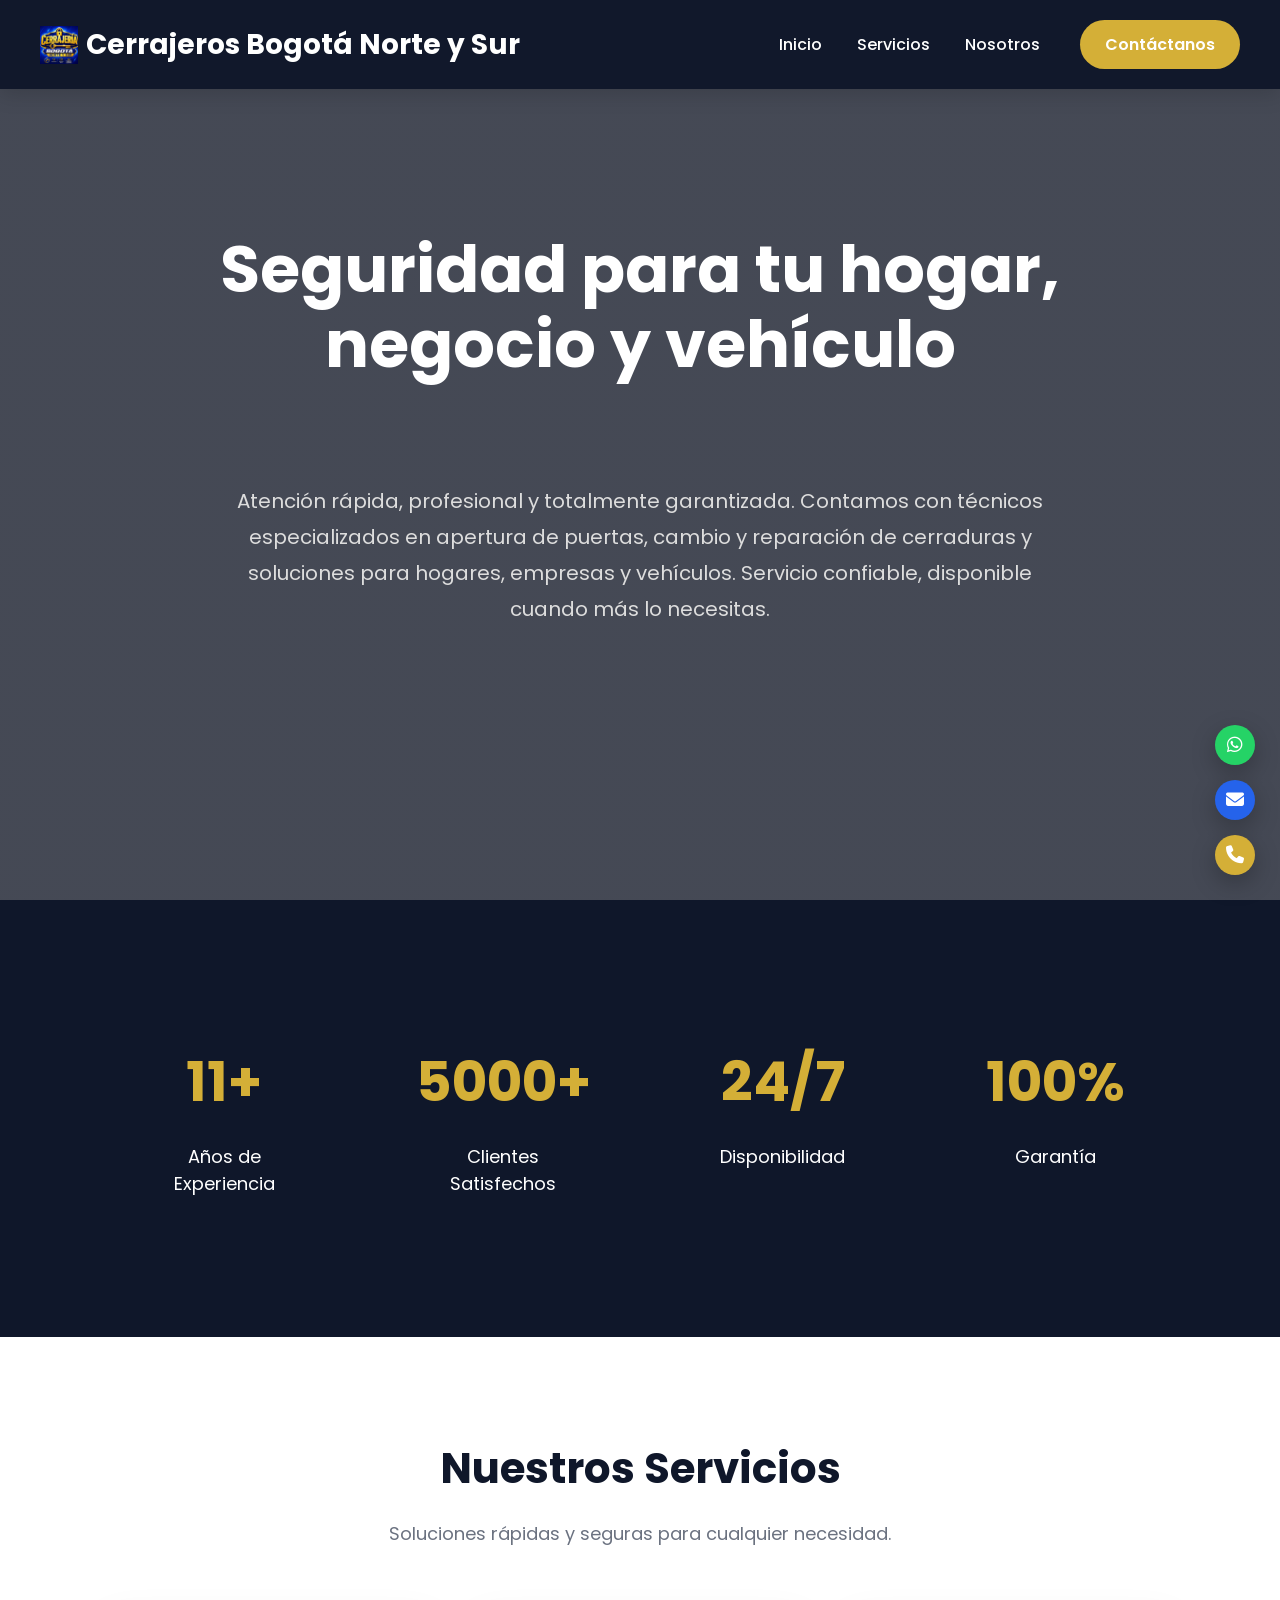
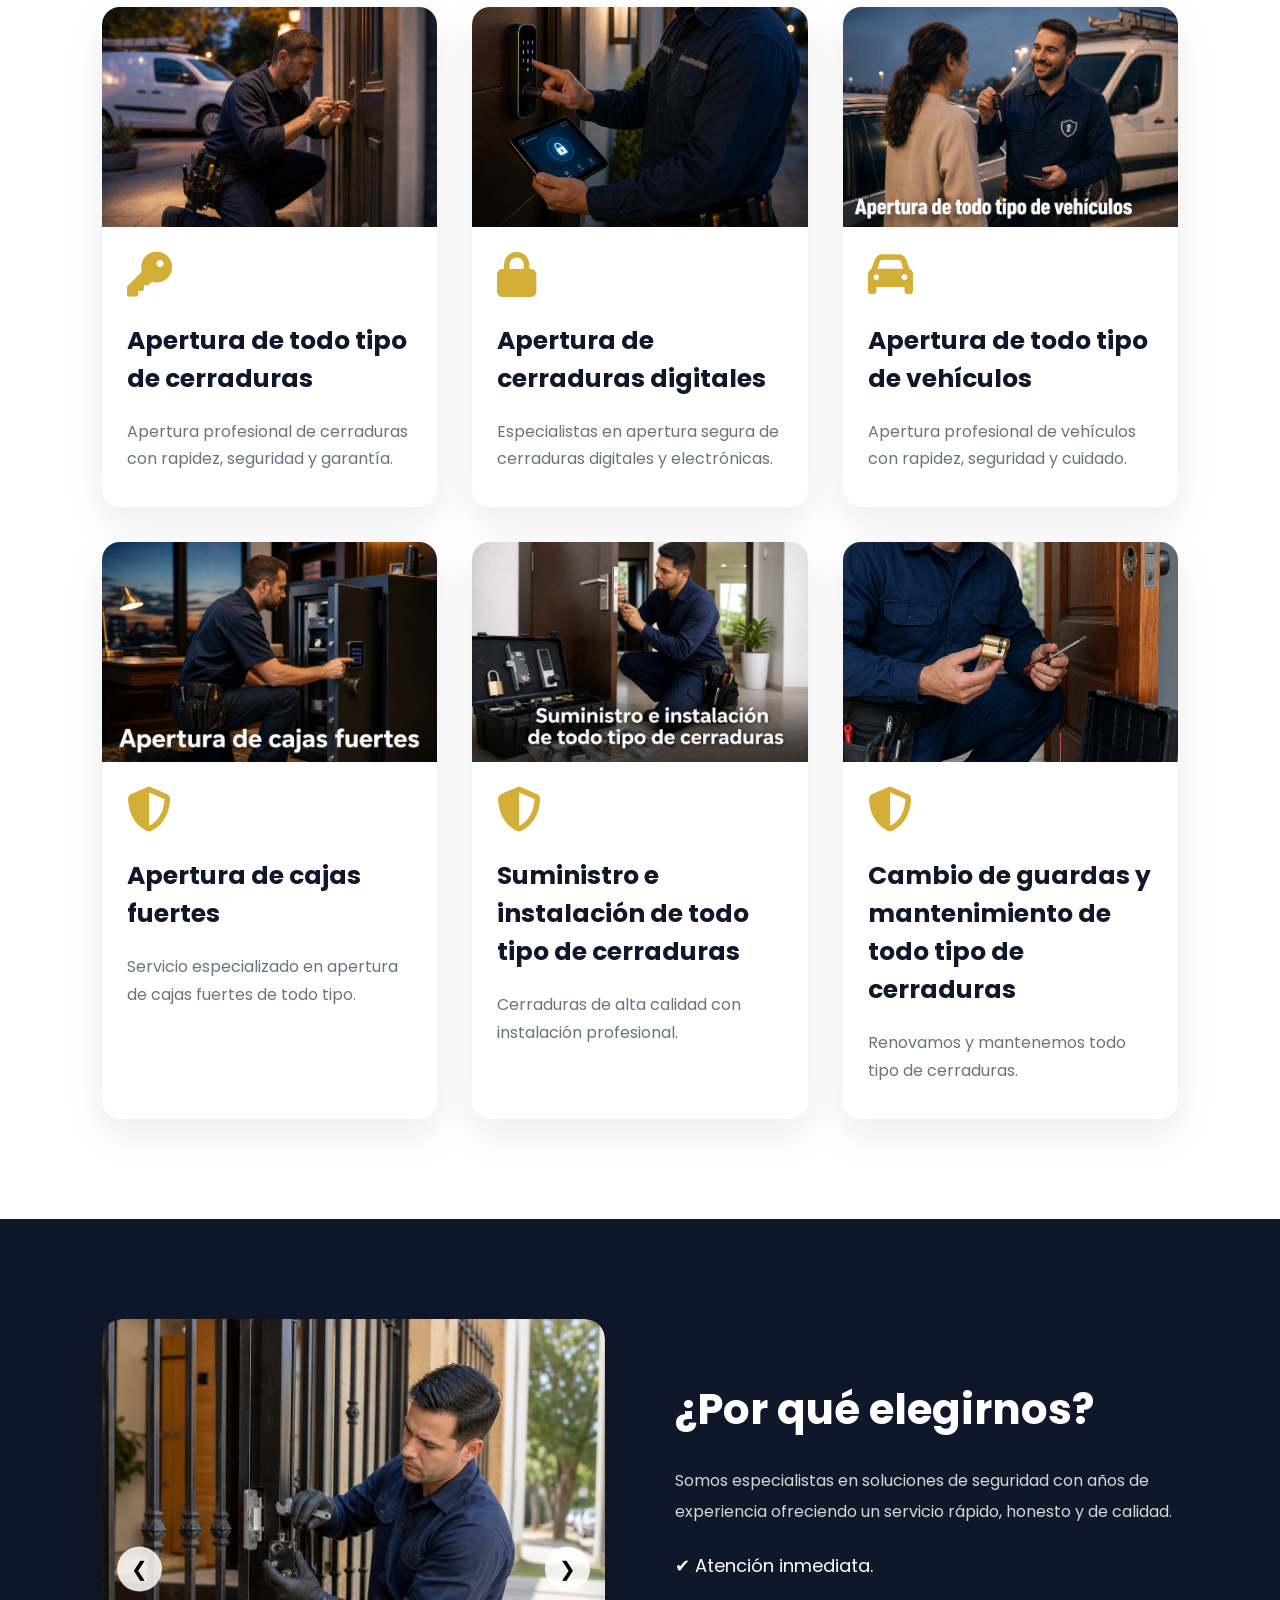
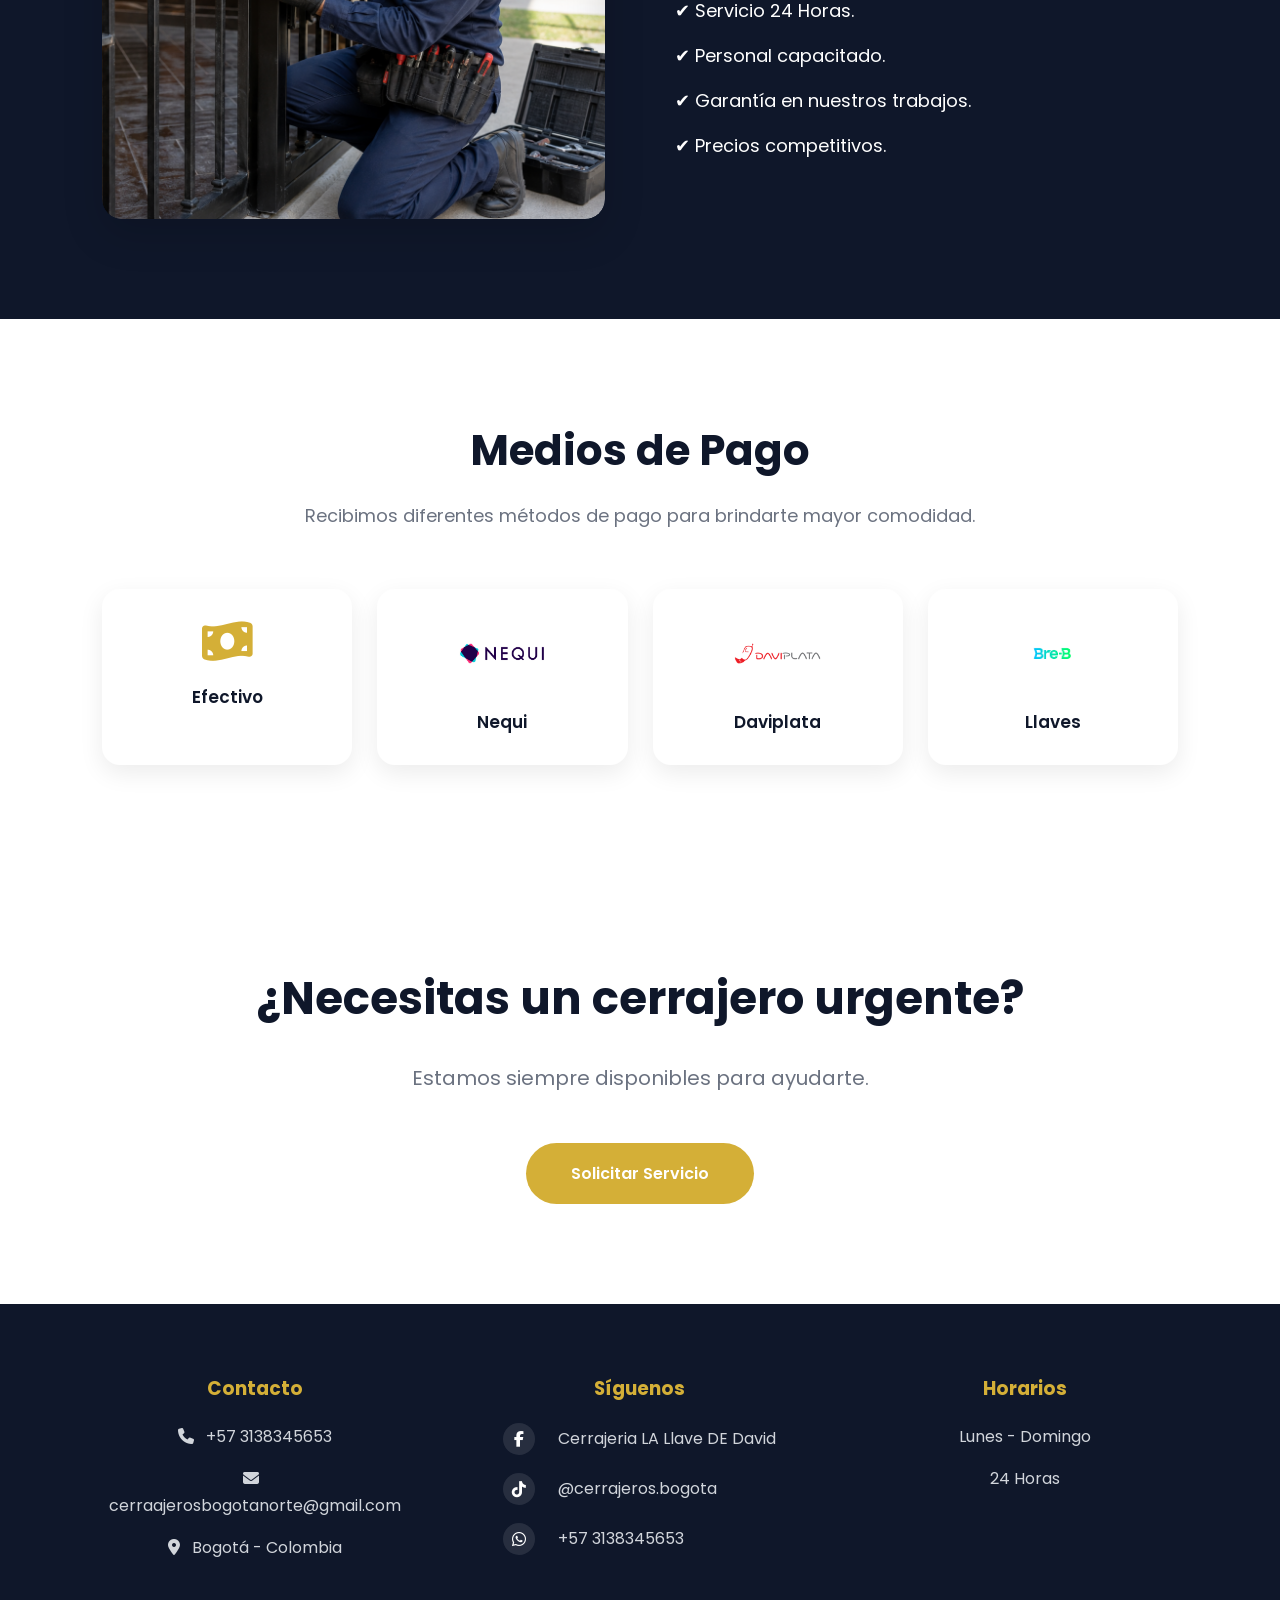
==== commit 338f711e: "redes" ====
--- a/index.html
+++ b/index.html
@@ -236,16 +236,16 @@
                     <h3>Síguenos</h3>
                     <div class="social">
 
-                        <a href="#"
+                        <a href="https://www.facebook.com/share/1BGXv1tHLZ/"
                         target="_blank">
                             <i class="fab fa-facebook-f"></i>
-                            <span>/Cerrajeros</span>
+                            <span>Cerrajeria LA Llave DE David</span>
                         </a>
 
-                        <a href="#"
+                        <a href="https://www.tiktok.com/@cerrajeros.bogota?_r=1&_t=ZS-98zHYQh2Wbo"
                         target="_blank">
-                            <i class="fab fa-instagram"></i>
-                            <span>@Cerrajeros</span>
+                            <i class="fab fa-tiktok"></i>
+                            <span>@cerrajeros.bogota</span> 
                         </a>
 
                         <a href="https://wa.me/573138345653?text=Hola%2C%20encontr%C3%A9%20su%20p%C3%A1gina%20web%20y%20necesito%20solicitar%20un%20servicio%20de%20cerrajer%C3%ADa."
--- a/static/css/dashboard.css
+++ b/static/css/dashboard.css
@@ -736,49 +736,68 @@
 /*=========================================
 RESPONSIVE - CELULARES
 =========================================*/
-
 @media (max-width:768px){
-    html, body{
+    html,
+    body{
         overflow-x:hidden;
         width:100%;
     }
+    /* ================= HEADER ================= */
     header{
         width:100%;
     }
     .navbar{
         width:100%;
         max-width:100%;
-        padding:12px 16px;
+        padding:14px 16px 12px;
+        display:flex;
         flex-direction:column;
-        gap:16px;
+        gap:12px;
     }
     .logo{
         width:100%;
+        display:flex;
+        align-items:center;
         justify-content:center;
-        font-size:22px;
+        gap:7px;
+        font-size:21px;
         line-height:1.2;
         white-space:normal;
+        text-align:center;
     }
     .logo img{
         width:32px;
         height:32px;
+        flex-shrink:0;
     }
     .nav-right{
         width:100%;
-        gap:16px;
+        display:flex;
         align-items:center;
+        justify-content:center;
+        gap:14px;
     }
     .menu{
-        width:100%;
-        flex-direction:column;
+        width:auto;
+        display:flex;
+        flex-direction:row;
         align-items:center;
-        gap:14px;
+        justify-content:center;
+        gap:18px;
+        flex-wrap:wrap;
+    }
+    .menu a{
+        font-size:14px;
+        white-space:nowrap;
     }
     .btn-nav{
-        width:100%;
-        max-width:220px;
-        text-align:center;
-    }
+        width:auto;
+        max-width:none;
+        padding:9px 15px;
+        font-size:14px;
+        white-space:nowrap;
+    }
+    /* ================= HERO ================= */
     .hero{
         min-height:72vh;
         height:auto;
@@ -791,37 +810,85 @@
     .hero-content h1{
         font-size:34px;
         margin-bottom:20px;
+        line-height:1.2;
     }
     .hero-content p{
         font-size:16px;
         line-height:1.7;
     }
+    /* ================= SECCIONES ================= */
     section{
         padding:60px 20px;
     }
+    /* ================= ESTADISTICAS ================= */
     .stats{
         grid-template-columns:1fr;
     }
+    /* ================= NOSOTROS ================= */
     .about{
         grid-template-columns:1fr;
+        gap:40px;
     }
     .carousel{
         height:280px;
     }
+    /* ================= FOOTER ================= */
+    footer{
+        padding:55px 20px 25px;
+    }
     .footer-container{
         width:100%;
-        grid-template-columns:repeat(2,minmax(0,1fr));
-        gap:24px;
-    }
-    .footer-box:last-child{
-        grid-column:1 / span 2;
-    }
+        max-width:500px;
+        margin:0 auto 40px;
+        display:flex;
+        flex-direction:column;
+        align-items:center;
+        gap:40px;
+    }
+    .footer-box{
+        width:100%;
+        display:flex;
+        flex-direction:column;
+        align-items:center;
+        text-align:center;
+    }
+    .footer-box h3{
+        margin-bottom:18px;
+        font-size:20px;
+    }
+    .footer-box p{
+        margin-bottom:12px;
+        font-size:14px;
+        line-height:1.6;
+        overflow-wrap:anywhere;
+        word-break:break-word;
+    }
+    .footer-box p i{
+        margin-right:6px;
+    }
+    .social{
+        align-items:flex-start;
+        gap:15px;
+    }
+    .social a{
+        gap:12px;
+        font-size:14px;
+    }
+    .social span{
+        overflow-wrap:anywhere;
+        word-break:break-word;
+    }
+    /* ================= BOTONES FLOTANTES ================= */
     .floating-buttons{
         right:14px;
         bottom:18px;
+        gap:12px;
     }
     .floating-btn{
-        width:54px;
-        height:54px;
+        width:50px;
+        height:50px;
+    }
+    .floating-btn span{
+        display:none;
     }
 }
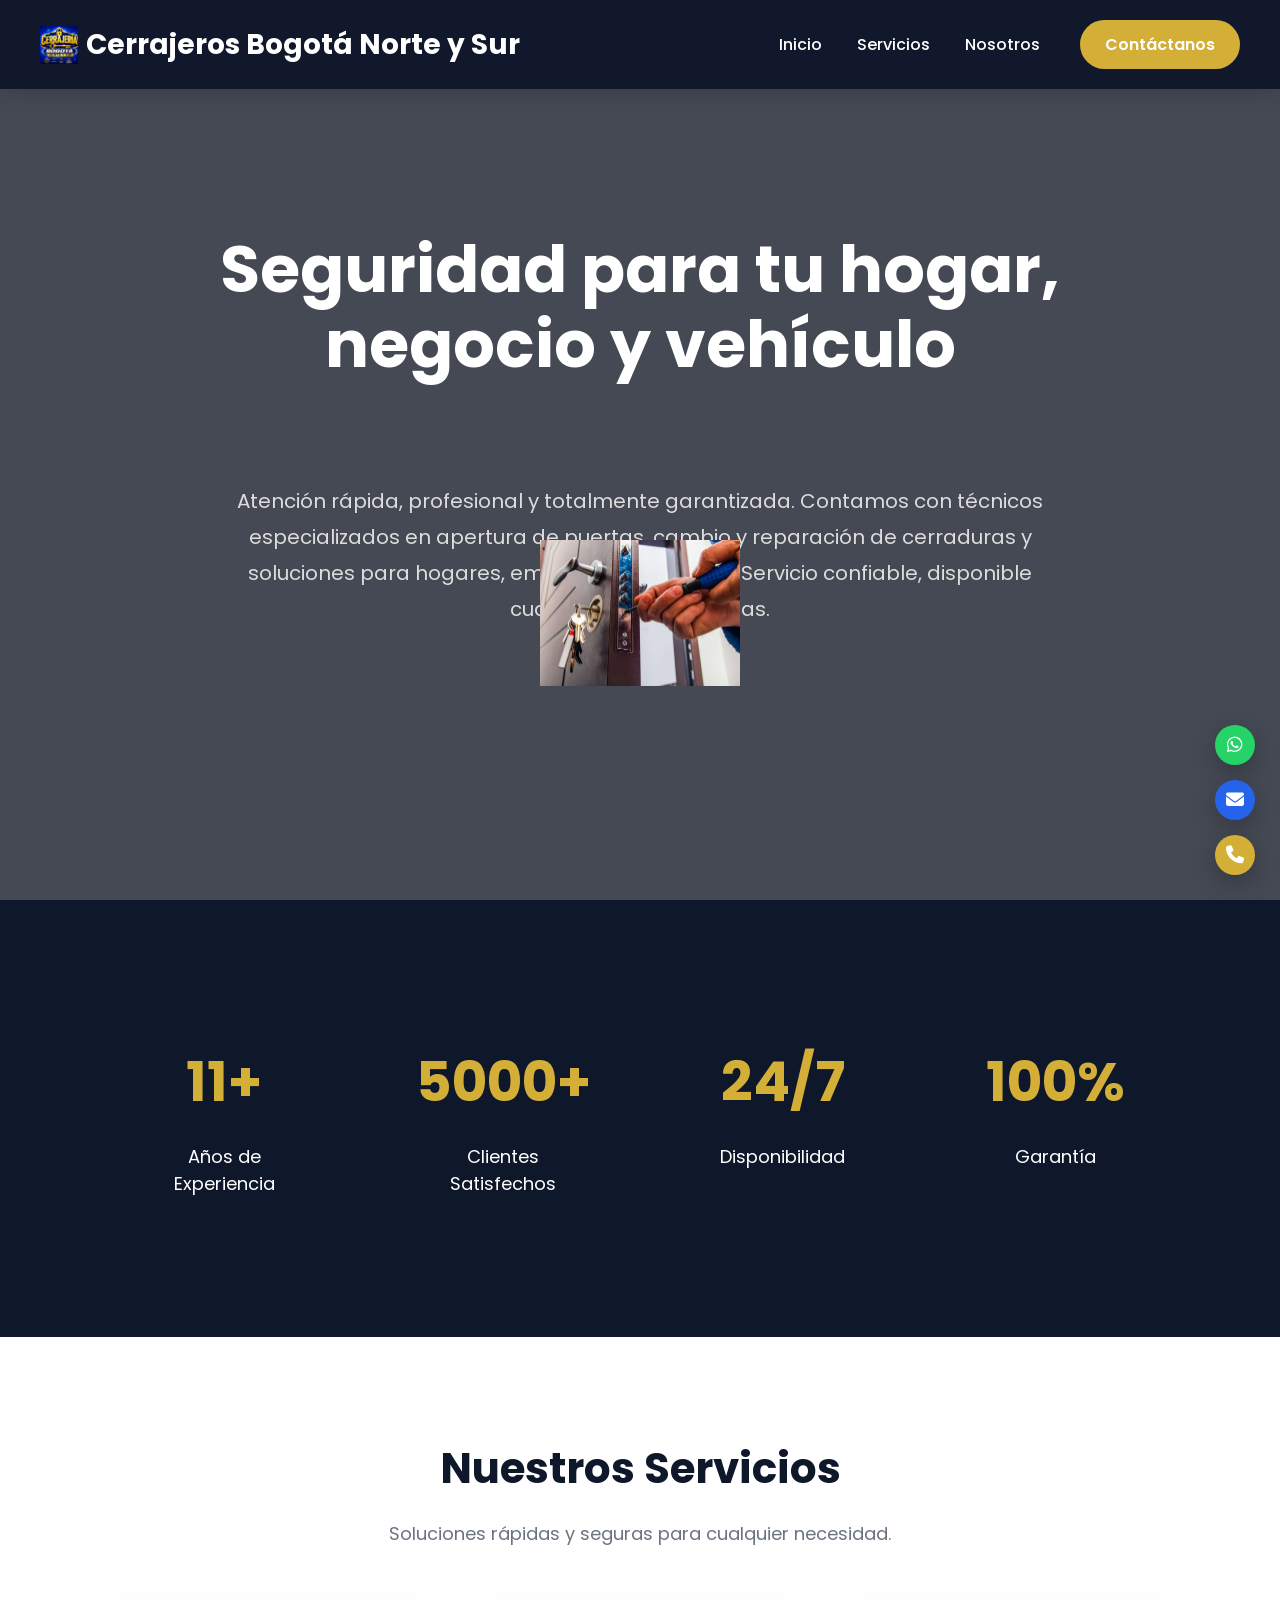
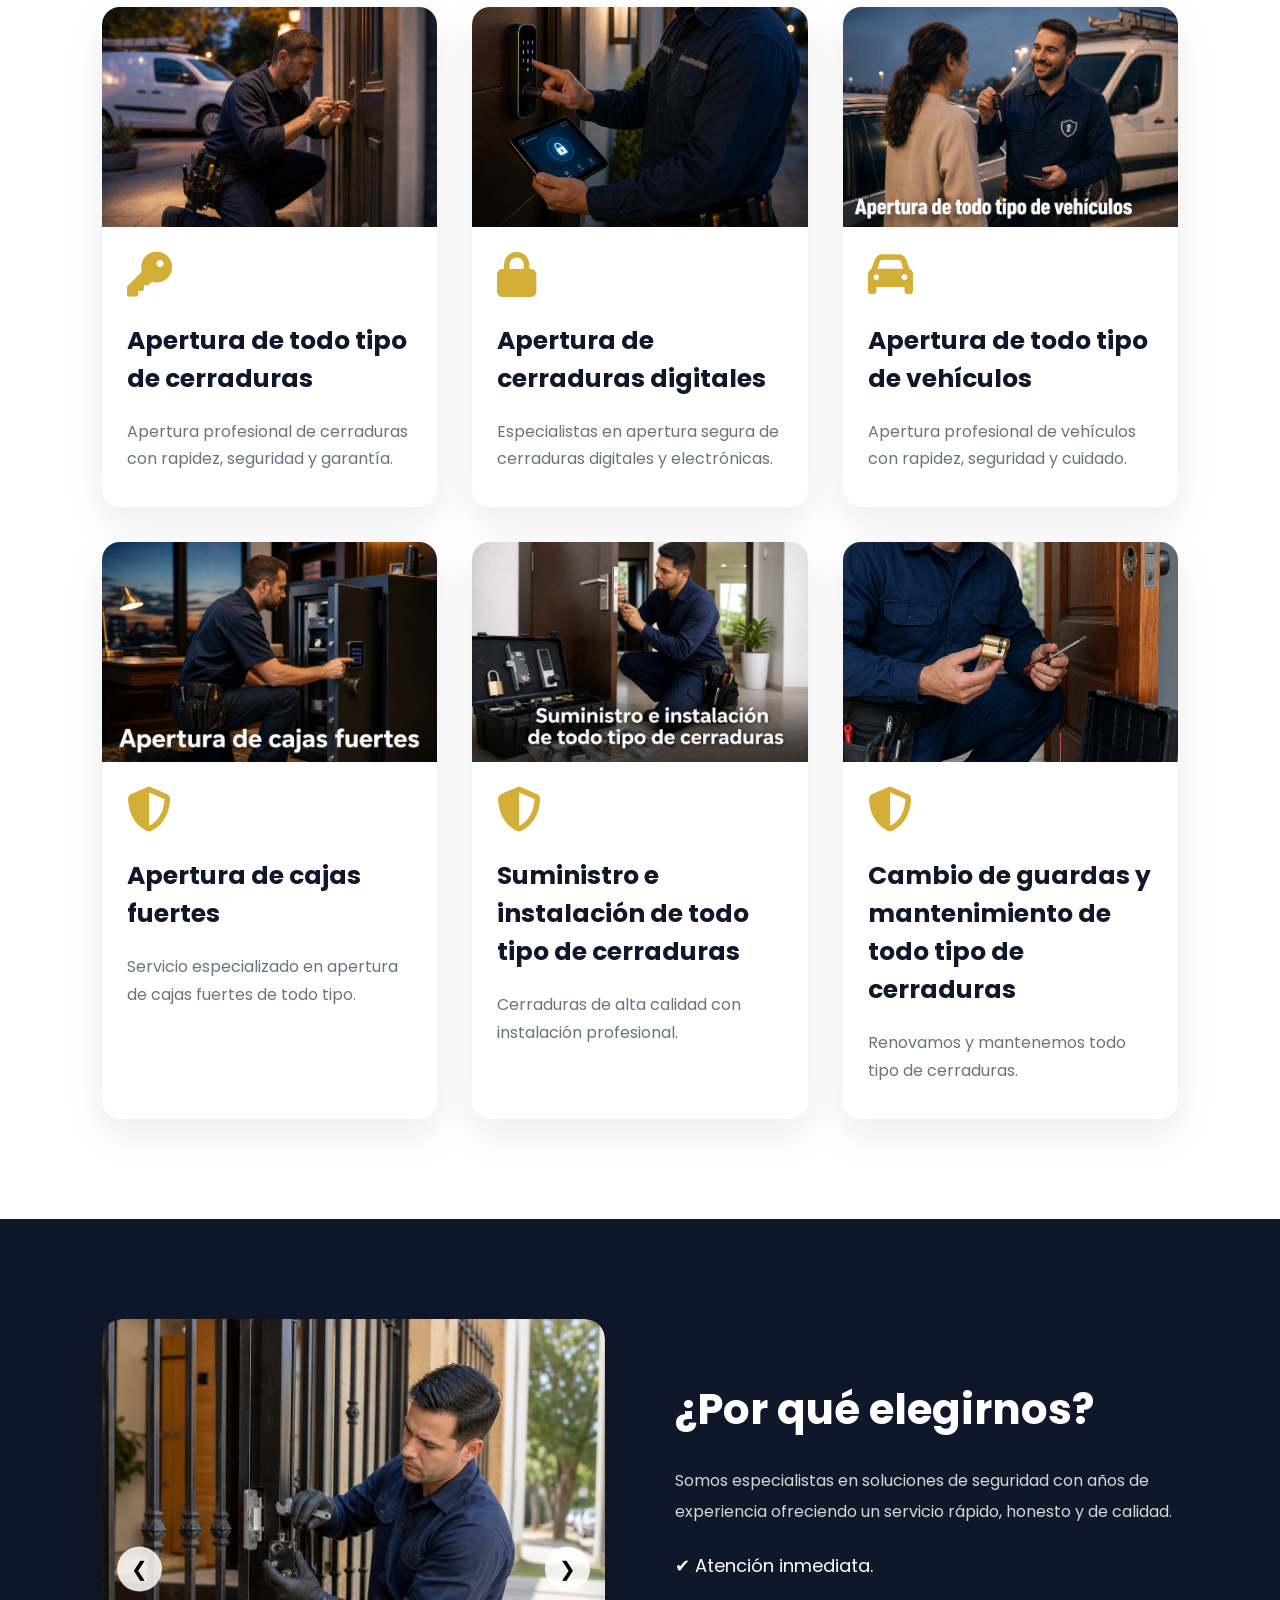
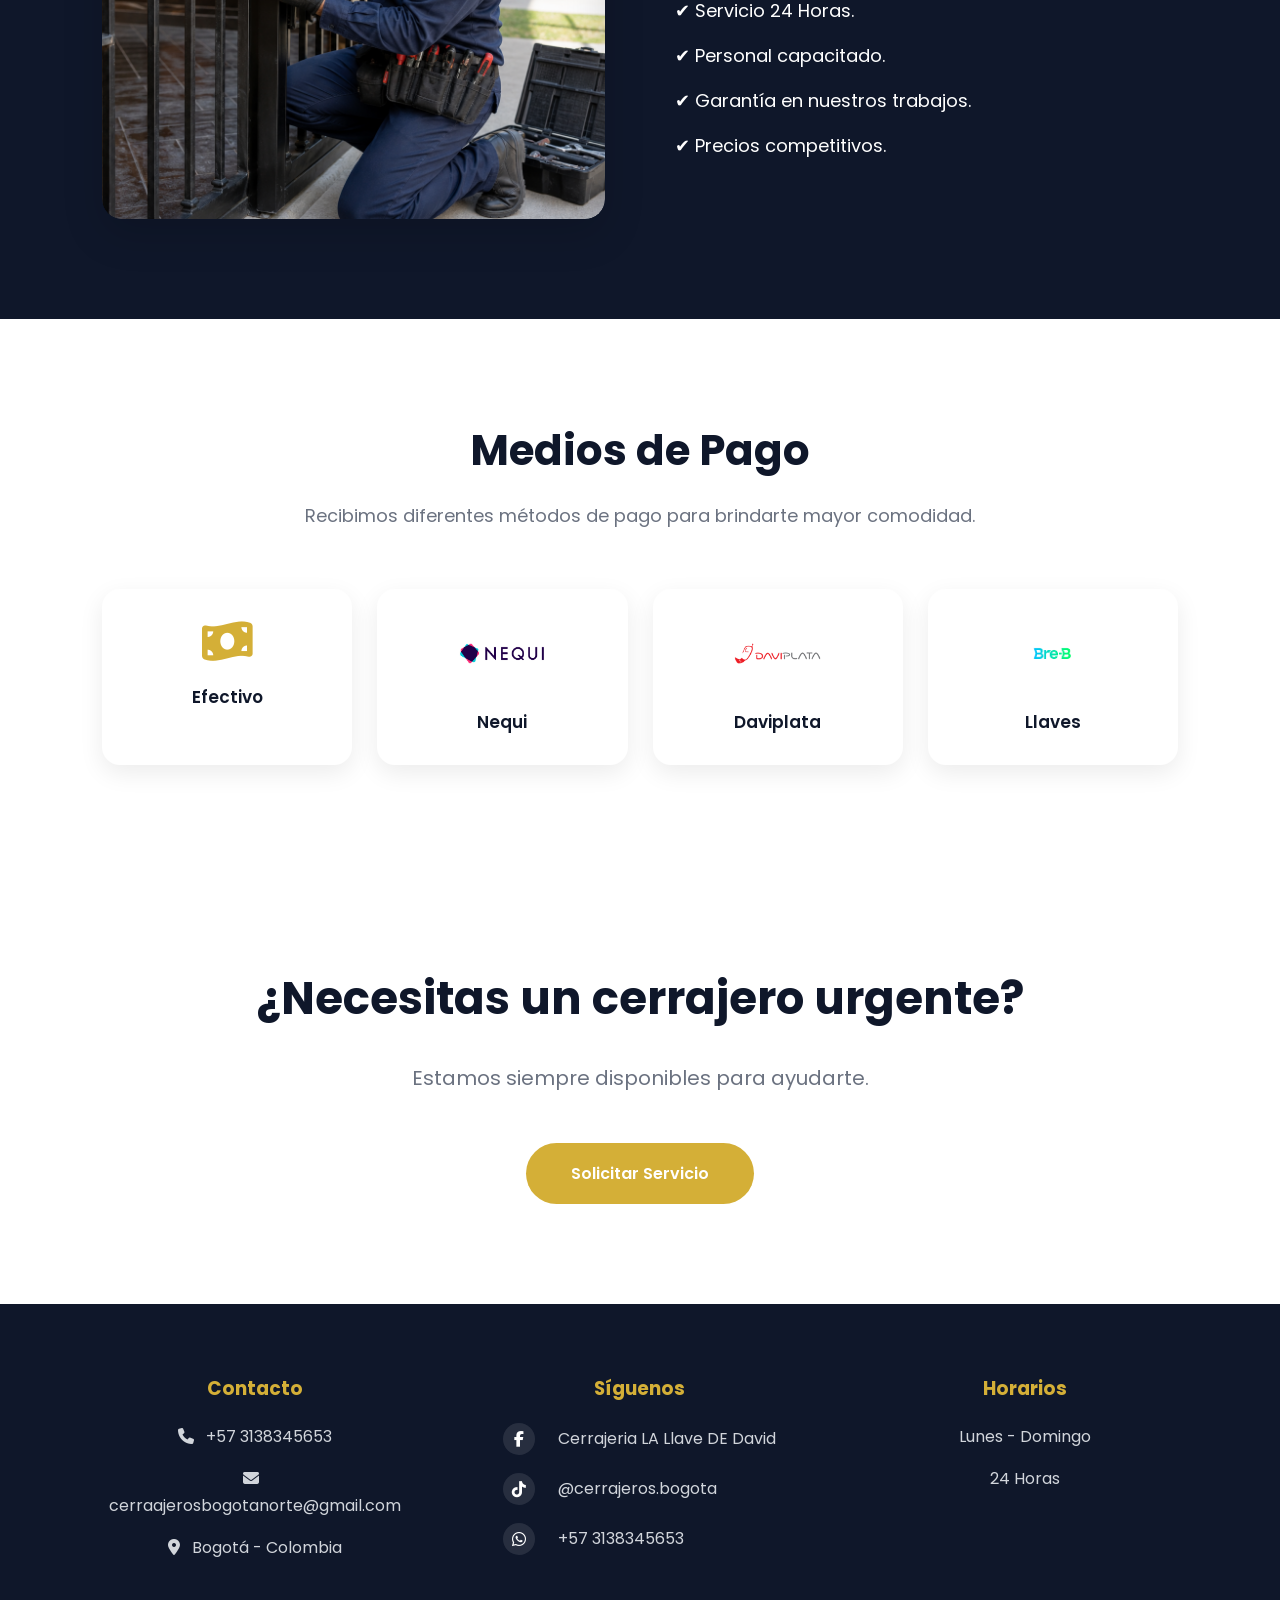
==== commit bbb3d56e: "img_hero1" ====
--- a/index.html
+++ b/index.html
@@ -47,6 +47,9 @@
                     cambio y reparación de cerraduras y soluciones para hogares, empresas y vehículos.
                     Servicio confiable, disponible cuando más lo necesitas.
                 </p>
+            </div>
+            <div class="img_hero">
+                <img src="static/img/img_hero.jpeg" alt="img_hero">
             </div>
         </section>
 
--- a/static/css/dashboard.css
+++ b/static/css/dashboard.css
@@ -136,6 +136,7 @@
 
 .hero{
     height:100vh;
+    min-height:700px;
     background:url(img/hero.jpg);
     background-size:cover;
     background-position:center;
@@ -146,18 +147,18 @@
     text-align:center;
 }
 
+.hero-content{
+    position:relative;
+    z-index:5;
+    color:white;
+    width:90%;
+    max-width:850px;
+}
+
 .overlay{
     position:absolute;
     inset:0;
     background:linear-gradient(rgba(10,15,30,.75),rgba(10,15,30,.75));
-}
-
-.hero-content{
-    position:relative;
-    z-index:5;
-    color:white;
-    width:90%;
-    max-width:850px;
 }
 
 .hero-content h1{
@@ -206,6 +207,25 @@
 .btn-secondary:hover{
     background:white;
     color:var(--primary);
+}
+
+/* =========================
+   IMAGEN DEL HERO
+========================= */
+
+.img_hero{
+    position:absolute;
+    left:50%;
+    transform:translateX(-50%);
+    top:540px;
+    width:200px;
+    z-index:5;
+}
+
+.img_hero img{
+    width:100%;
+    height:auto;
+    object-fit:contain;
 }
 
 /* ===========================
@@ -816,6 +836,10 @@
         font-size:16px;
         line-height:1.7;
     }
+    .img_hero{
+        width:210px;
+        top:430px;
+    }
     /* ================= SECCIONES ================= */
     section{
         padding:60px 20px;
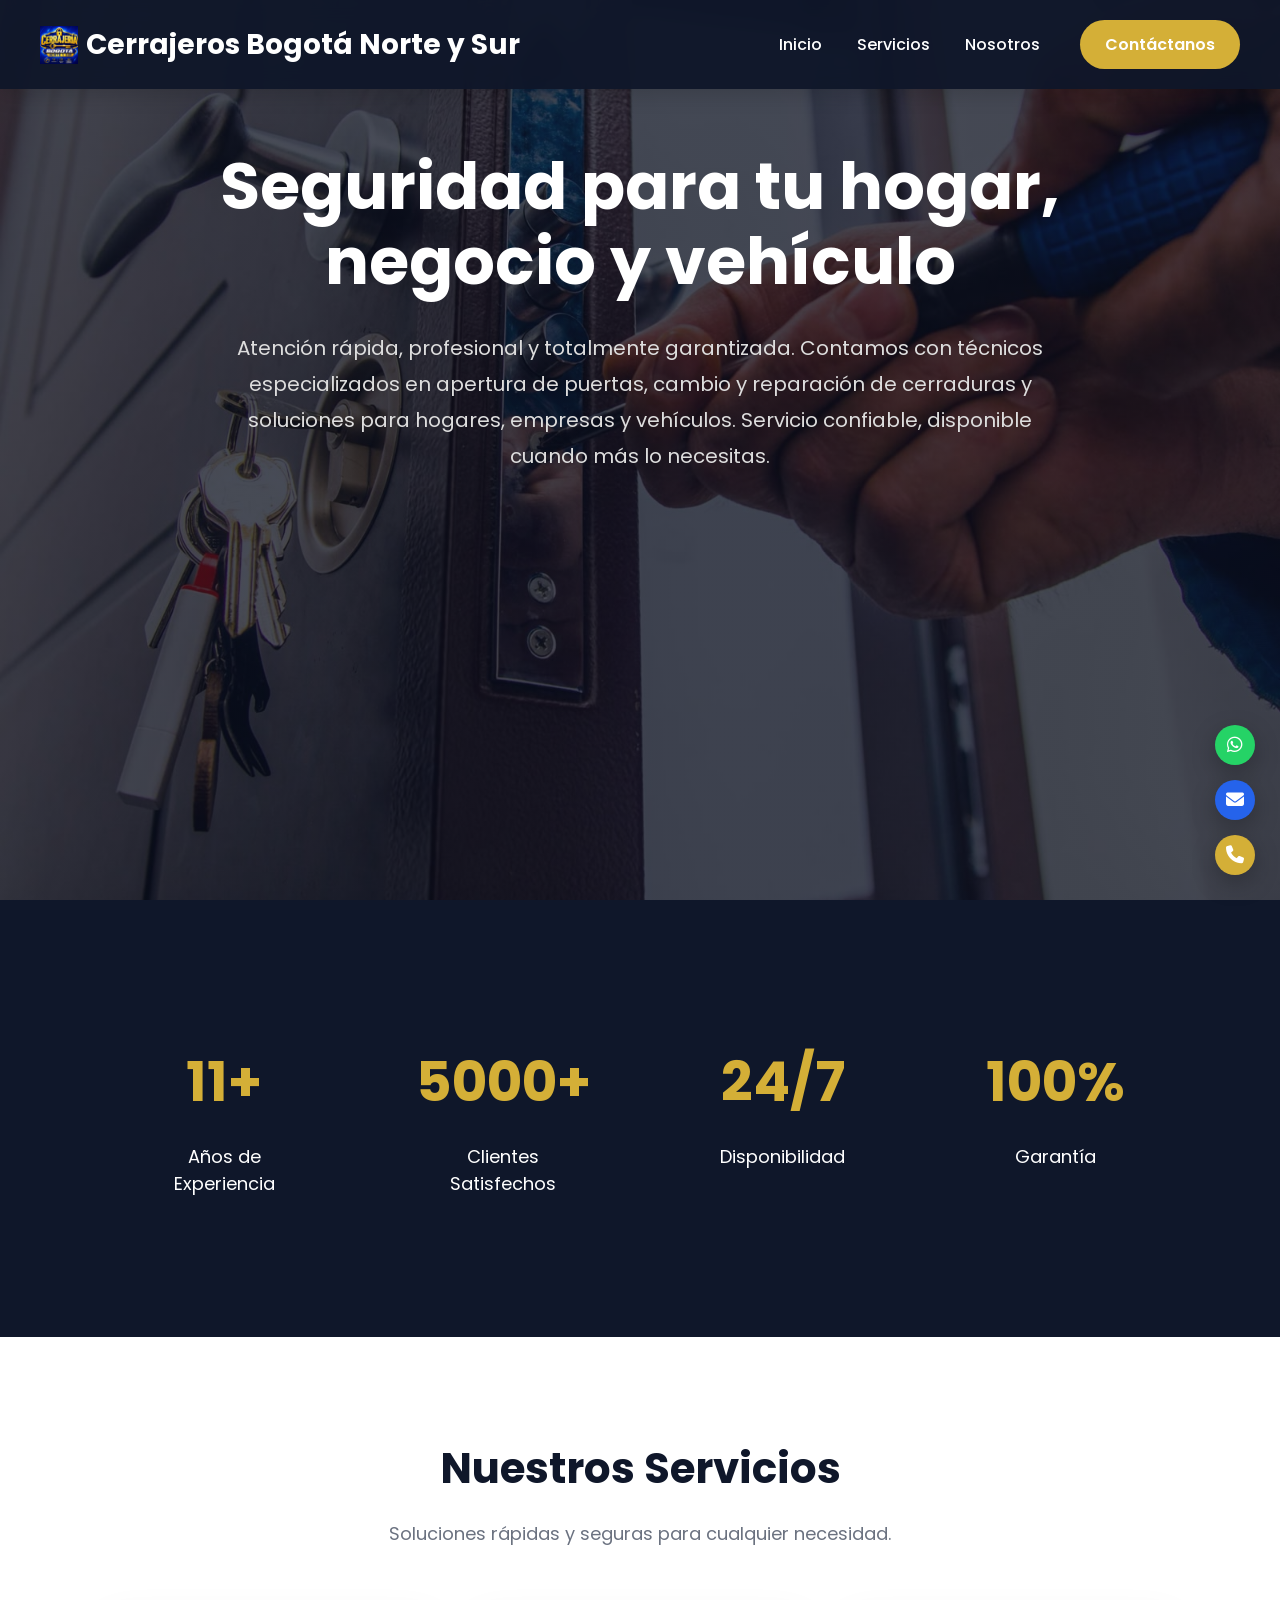
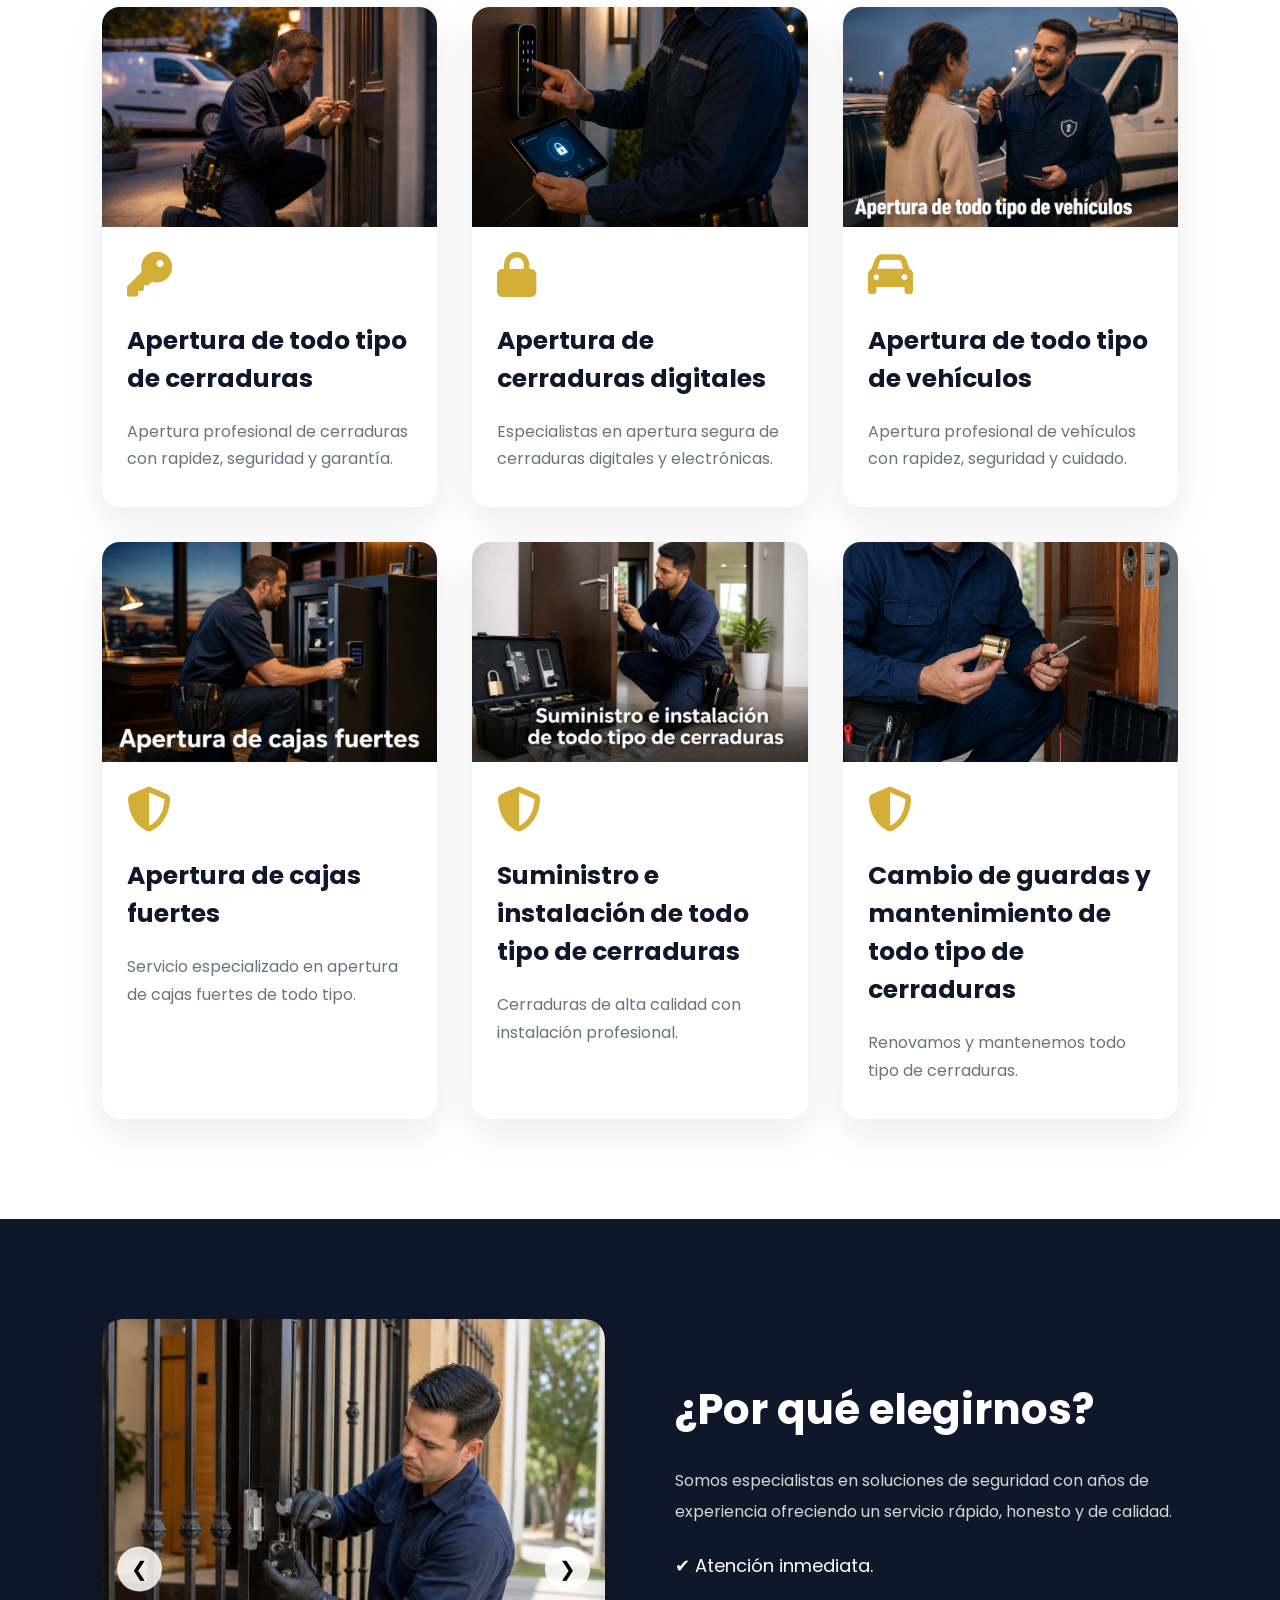
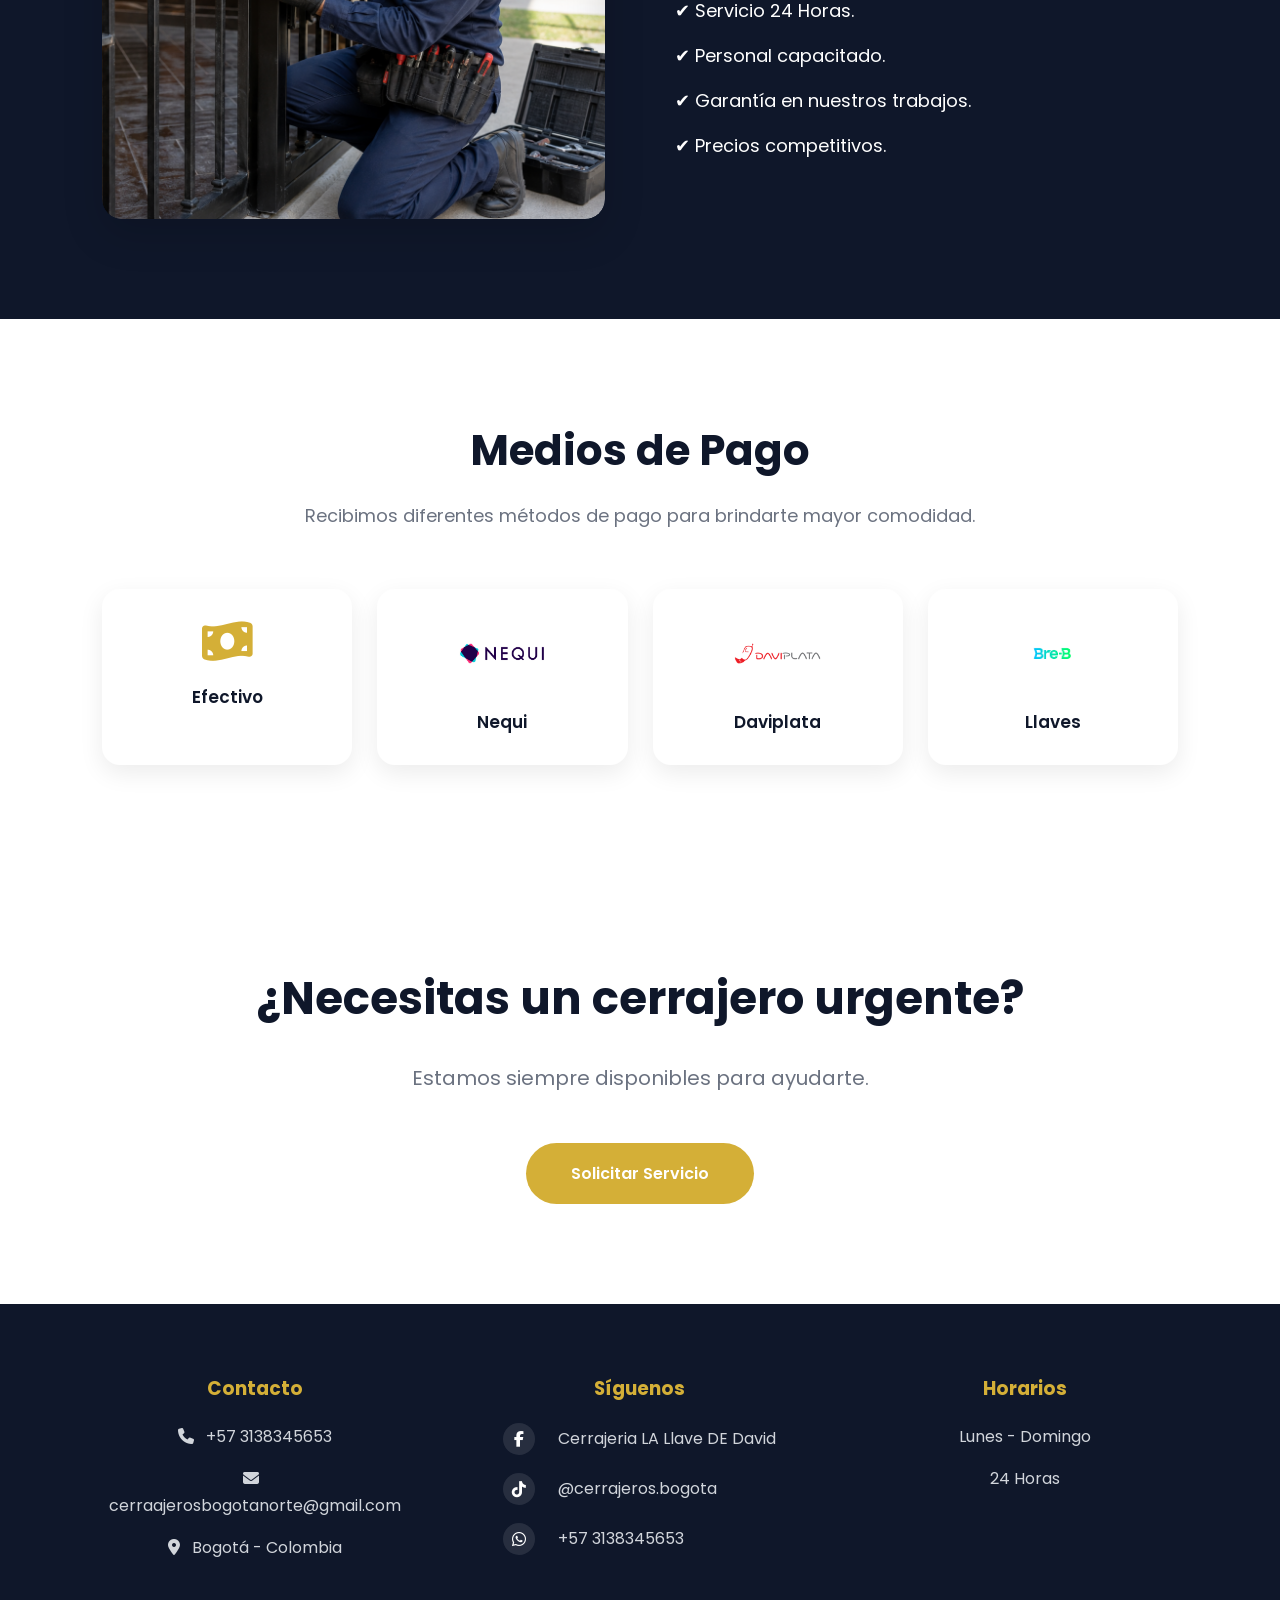
==== commit 9644762a: "img_hero5" ====
--- a/index.html
+++ b/index.html
@@ -47,9 +47,6 @@
                     cambio y reparación de cerraduras y soluciones para hogares, empresas y vehículos.
                     Servicio confiable, disponible cuando más lo necesitas.
                 </p>
-            </div>
-            <div class="img_hero">
-                <img src="static/img/img_hero.jpeg" alt="img_hero">
             </div>
         </section>
 
--- a/static/css/dashboard.css
+++ b/static/css/dashboard.css
@@ -135,36 +135,44 @@
 =========================== */
 
 .hero{
-    height:100vh;
-    min-height:700px;
-    background:url(img/hero.jpg);
+    min-height:100vh;
+    background:url(../img/img_hero.jpeg);
     background-size:cover;
     background-position:center;
     position:relative;
     display:flex;
-    justify-content:center;
-    align-items:center;
+    flex-direction:column;
+    align-items:center;
+    justify-content:flex-start;
     text-align:center;
+    padding:150px 20px 80px;
 }
 
 .hero-content{
     position:relative;
     z-index:5;
-    color:white;
-    width:90%;
+    width:100%;
     max-width:850px;
+    color:white;
+    display:flex;
+    flex-direction:column;
+    align-items:center;
+    flex-shrink:0;
 }
 
 .overlay{
     position:absolute;
     inset:0;
-    background:linear-gradient(rgba(10,15,30,.75),rgba(10,15,30,.75));
+    background:linear-gradient(
+        rgba(10,15,30,.75),
+        rgba(10,15,30,.75)
+    );
 }
 
 .hero-content h1{
     font-size:65px;
-    margin-bottom:100px;
     line-height:1.15;
+    margin:0 0 30px;
     animation:fadeDown 1s;
 }
 
@@ -172,7 +180,8 @@
     font-size:20px;
     color:#ddd;
     line-height:1.8;
-    margin-bottom:40px;
+    margin:0;
+    max-width:850px;
 }
 
 .hero-buttons{
@@ -207,25 +216,6 @@
 .btn-secondary:hover{
     background:white;
     color:var(--primary);
-}
-
-/* =========================
-   IMAGEN DEL HERO
-========================= */
-
-.img_hero{
-    position:absolute;
-    left:50%;
-    transform:translateX(-50%);
-    top:540px;
-    width:200px;
-    z-index:5;
-}
-
-.img_hero img{
-    width:100%;
-    height:auto;
-    object-fit:contain;
 }
 
 /* ===========================
@@ -819,9 +809,9 @@
     }
     /* ================= HERO ================= */
     .hero{
-        min-height:72vh;
+        min-height:90vh;
         height:auto;
-        padding:210px 20px 60px;
+        padding:150px 20px 60px;
     }
     .hero-content{
         width:100%;
@@ -835,10 +825,7 @@
     .hero-content p{
         font-size:16px;
         line-height:1.7;
-    }
-    .img_hero{
-        width:210px;
-        top:430px;
+        margin:0;
     }
     /* ================= SECCIONES ================= */
     section{
